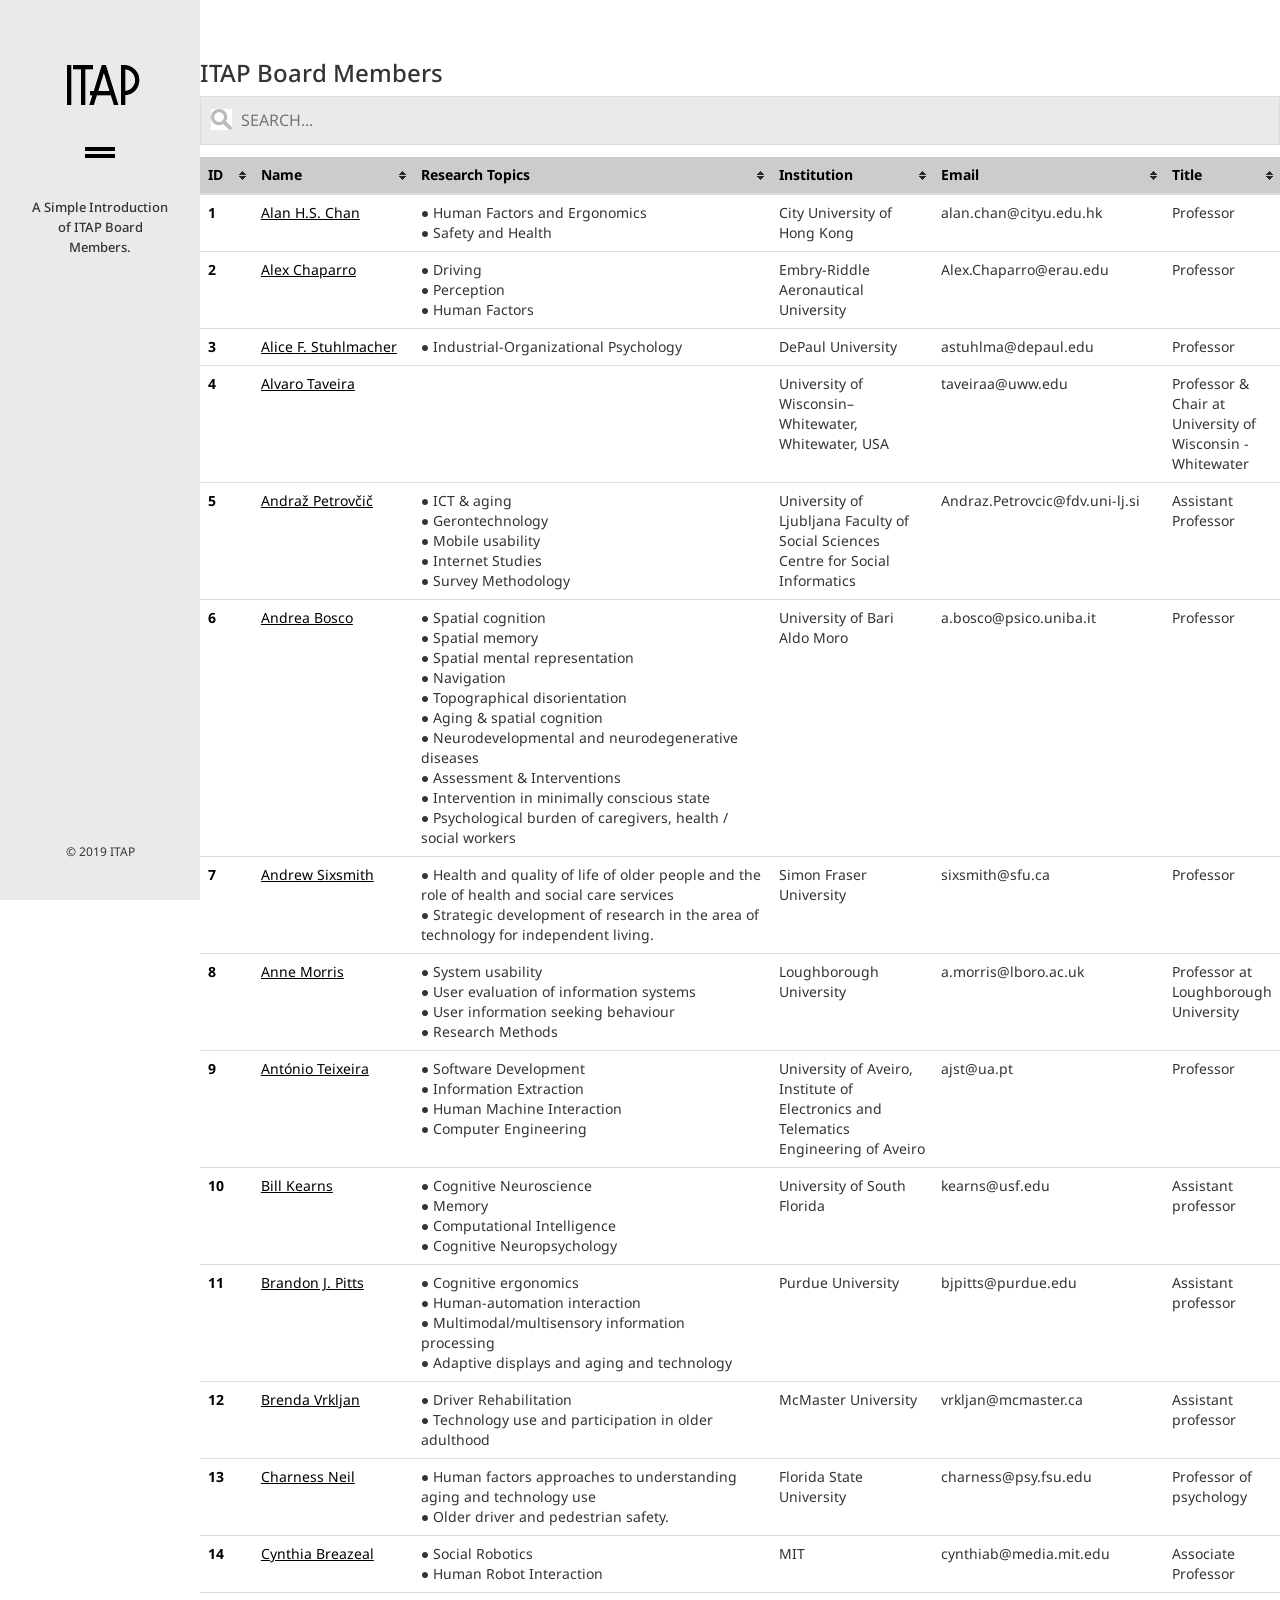
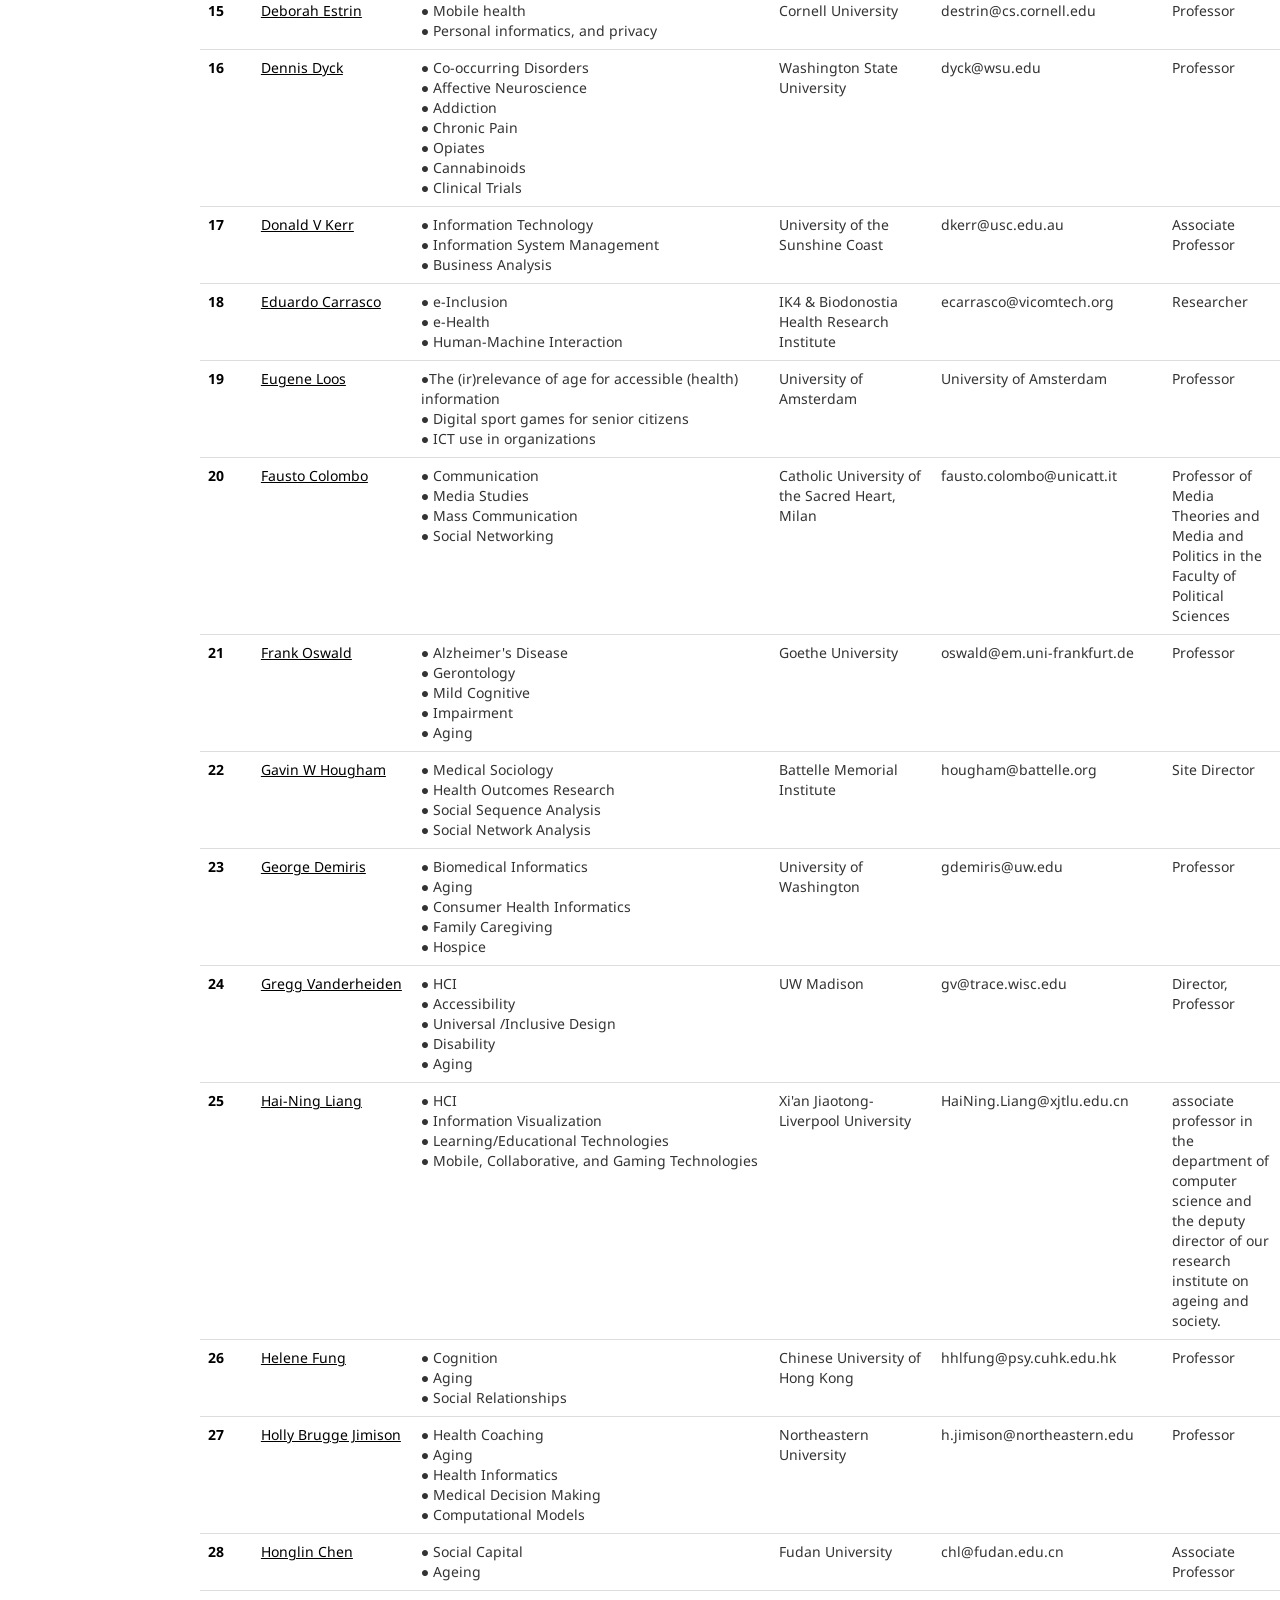
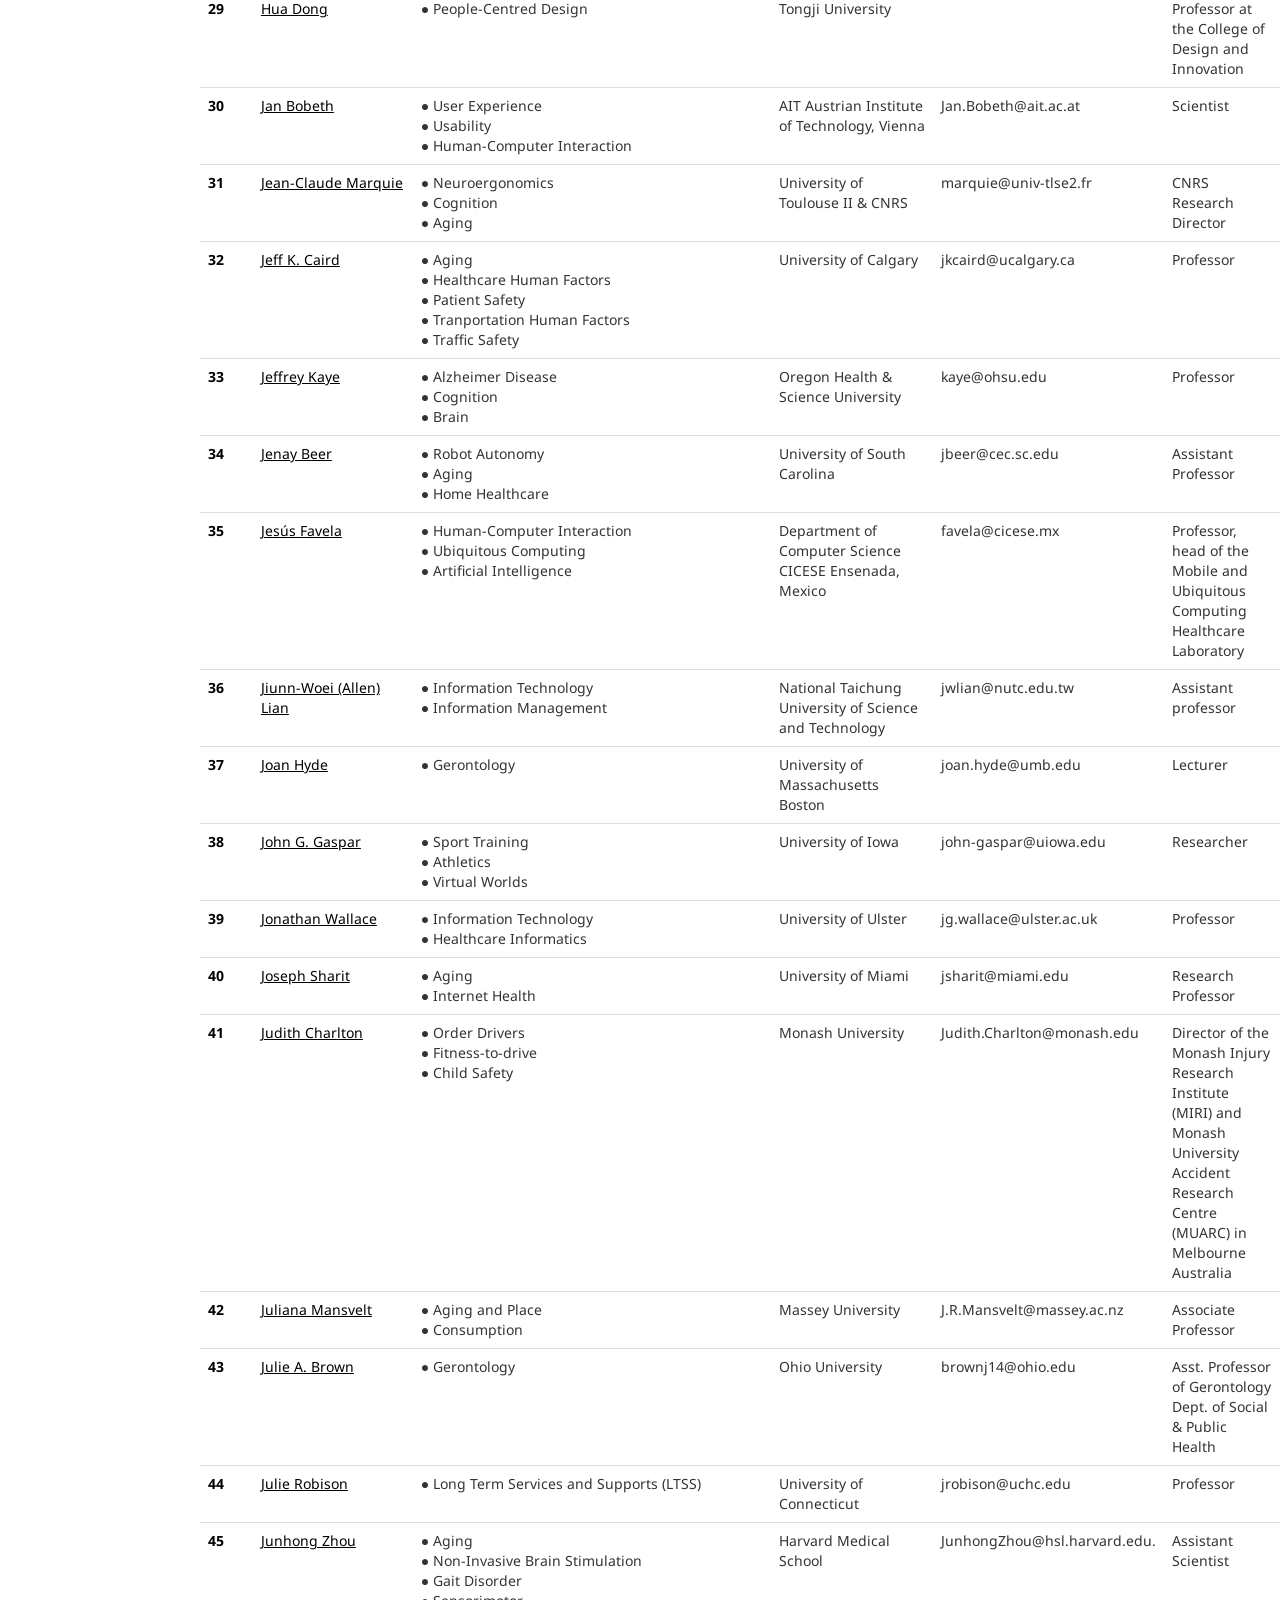
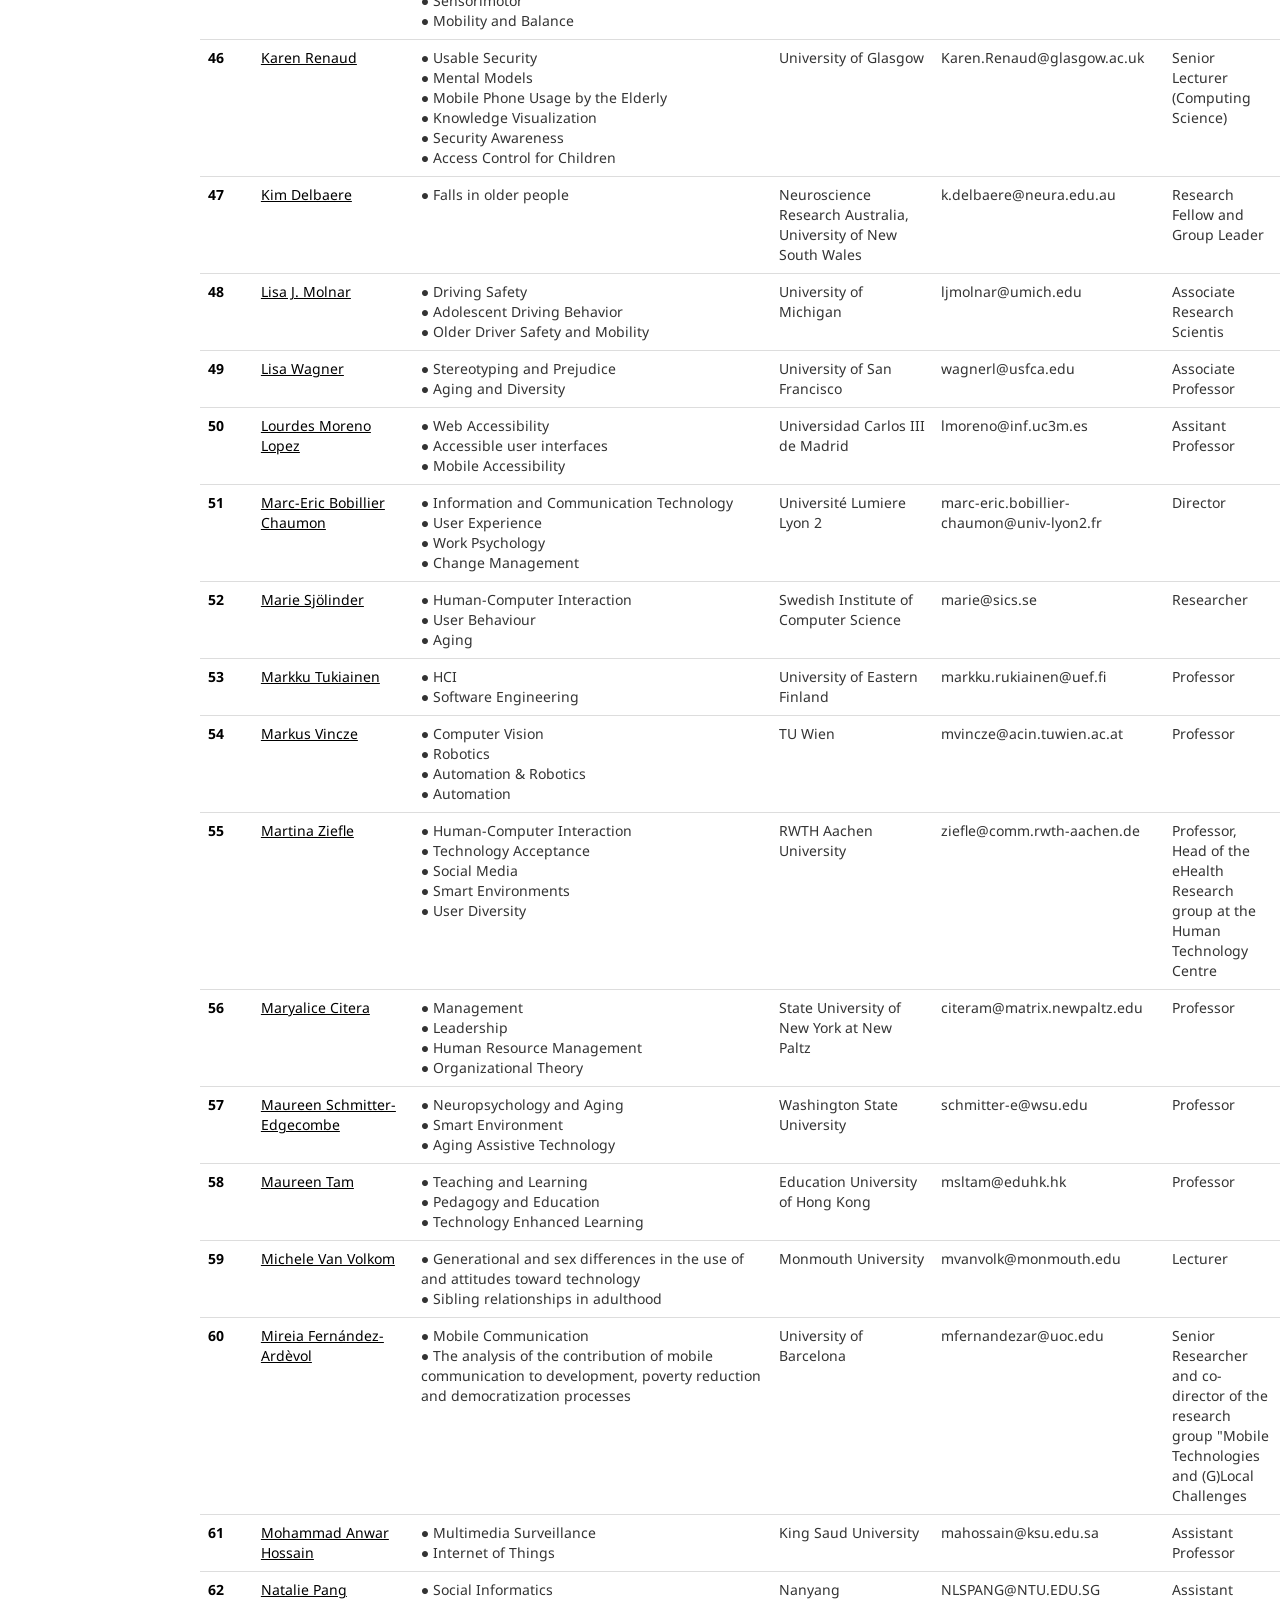
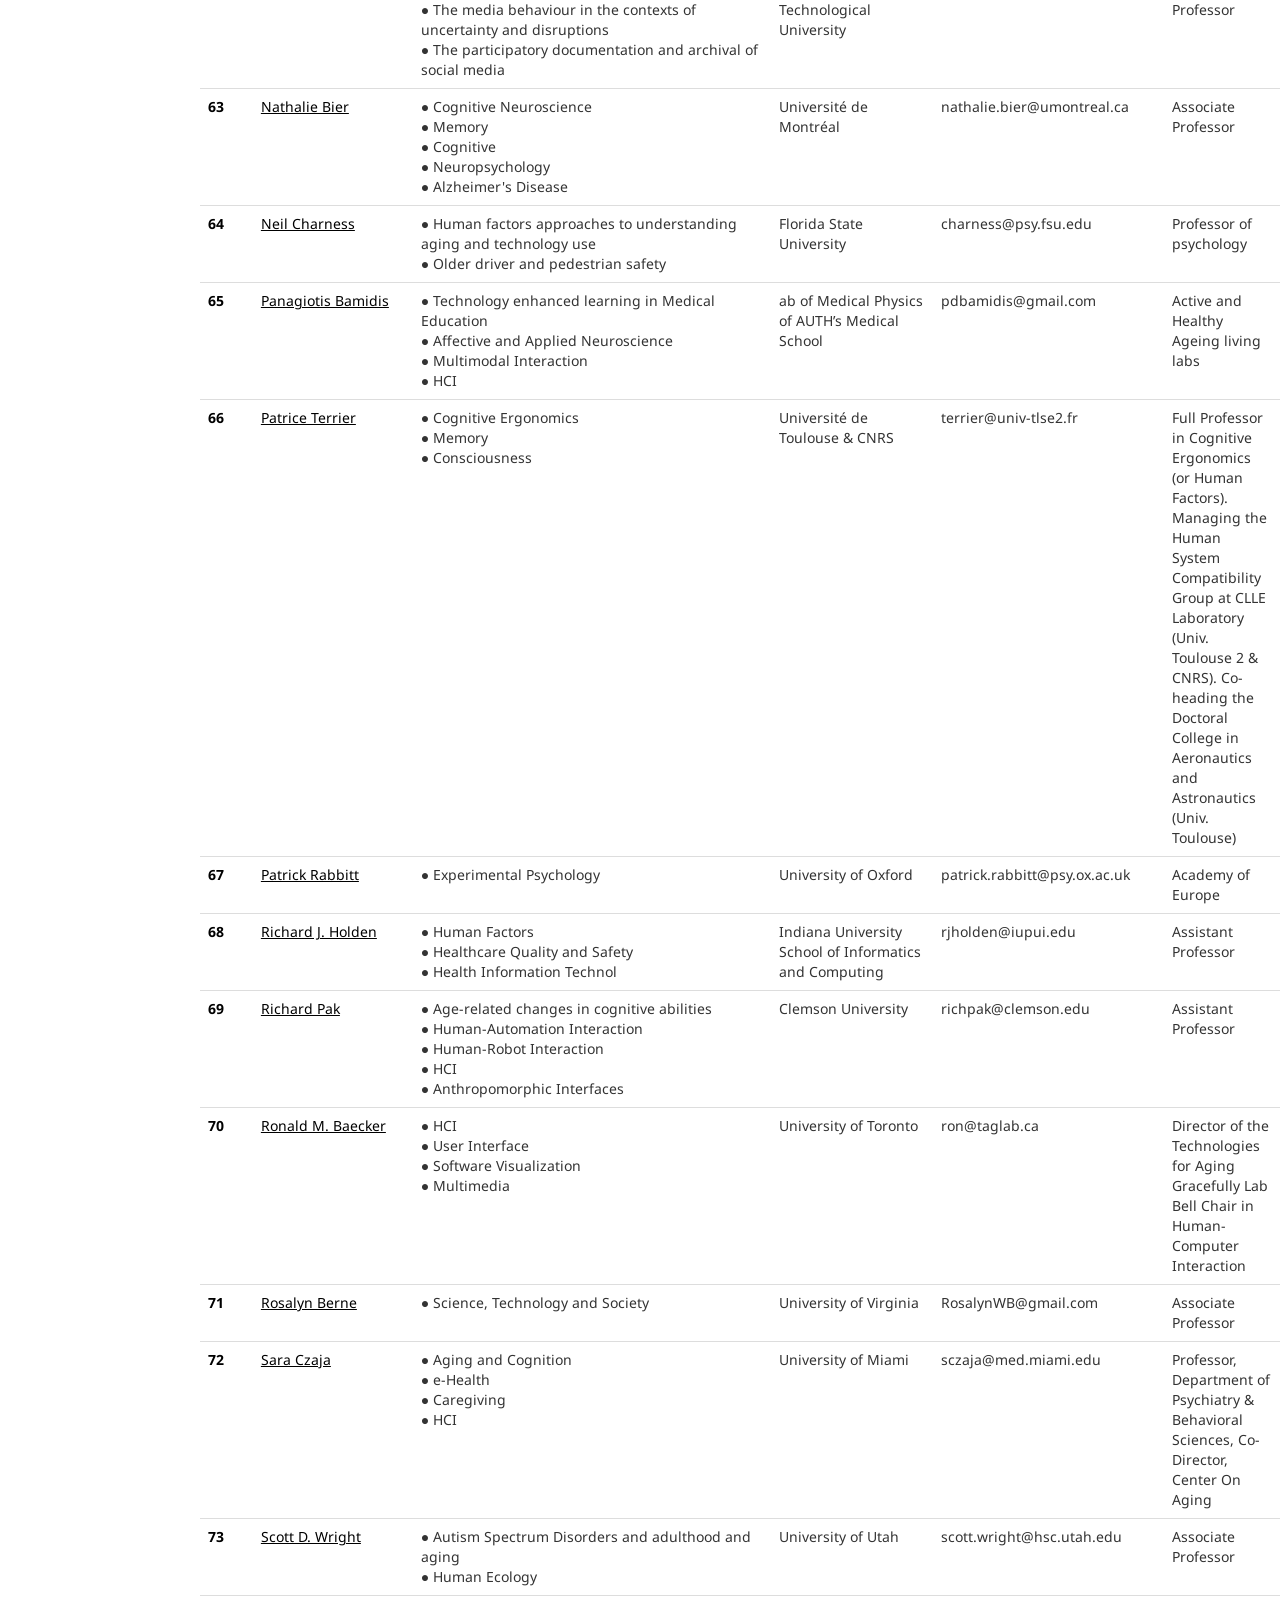
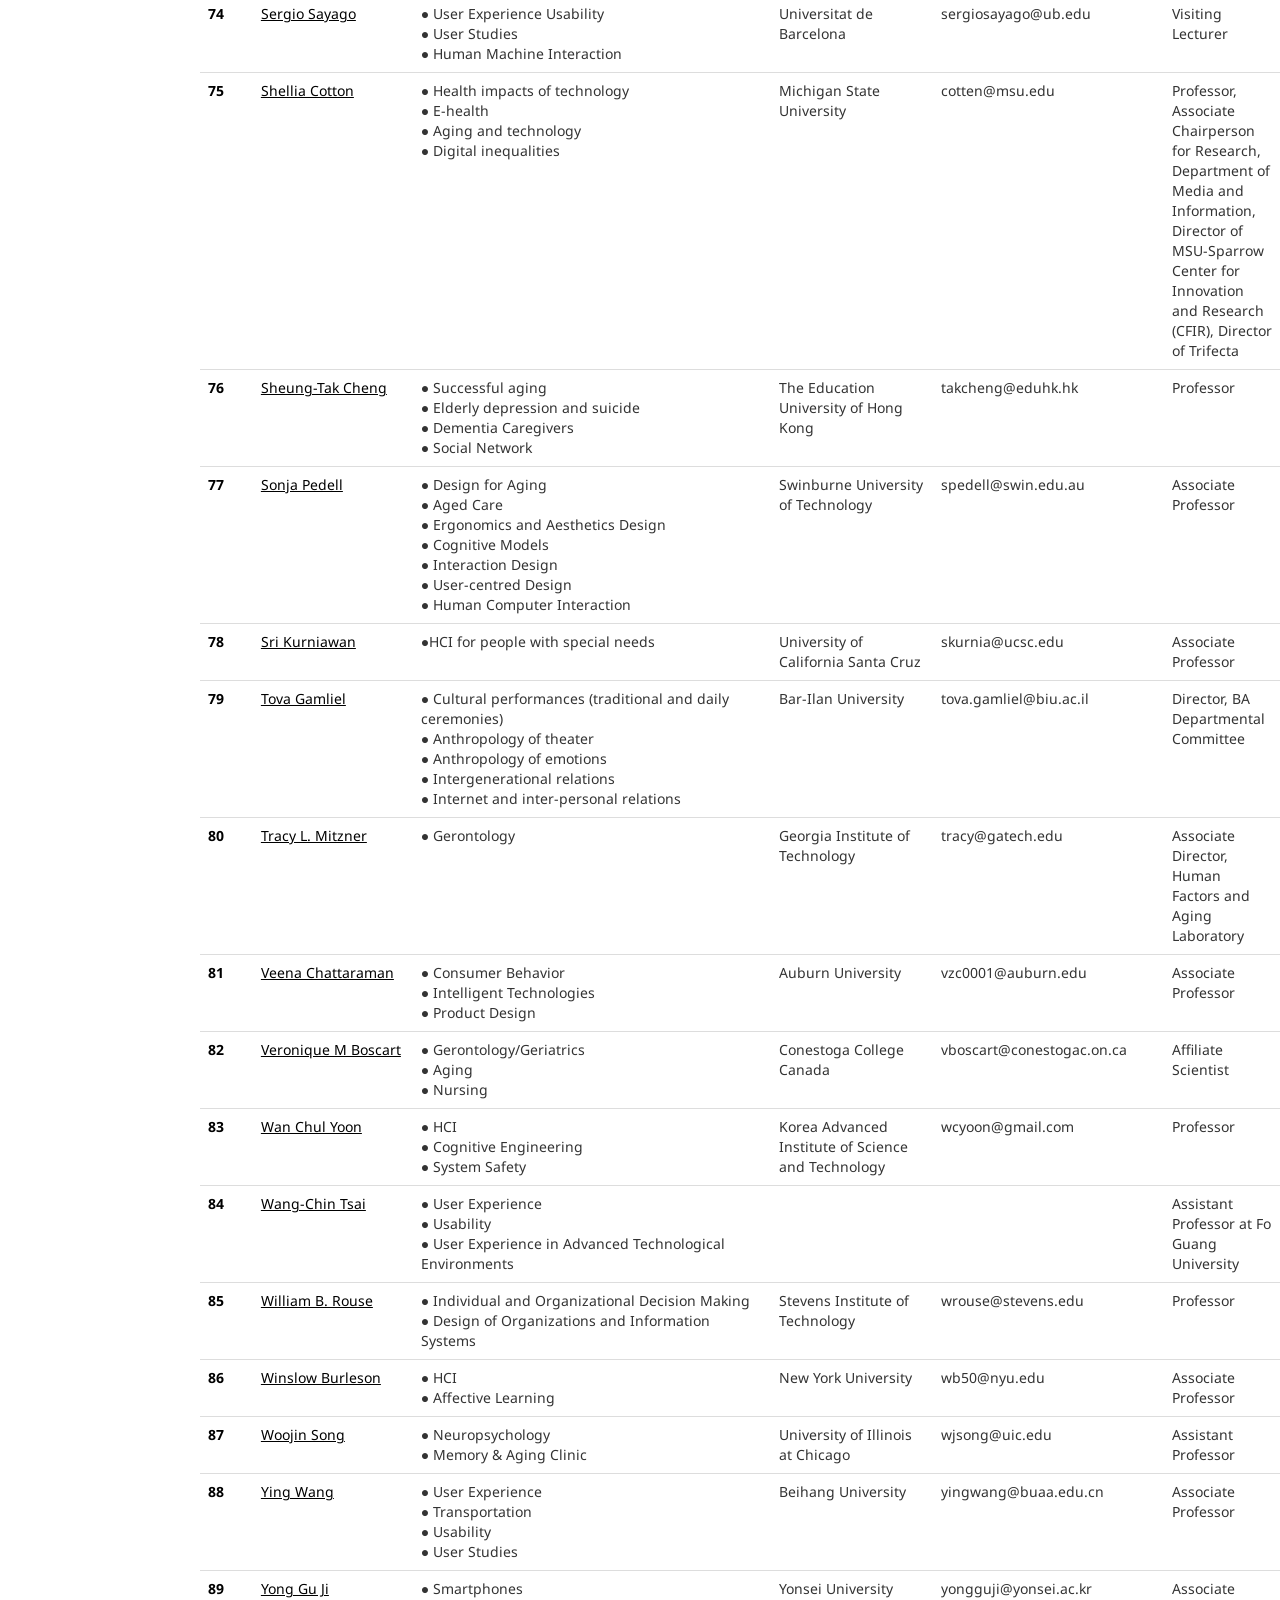
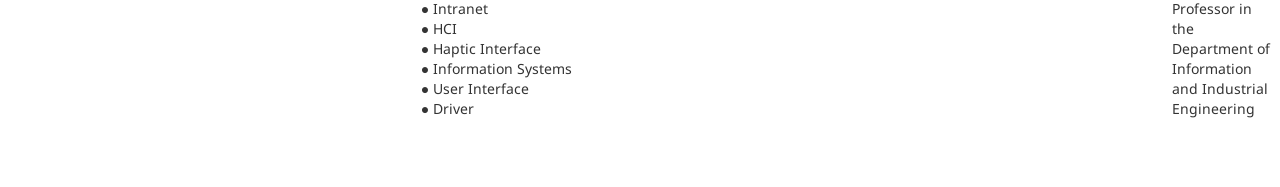
==== index.html @ 9137547d "Add files via upload" ====
﻿<!doctype html>



<head>

	  <title>ITAP Board Members</title>
	  <meta charset="utf-8">
    <meta http-equiv="X-UA-Compatible" content="IE=edge" />
	  <meta name="keywords" content="" />
	  <meta name="description" content="" />
    <link rel="shortcut icon" type="image/png" href="images/favicon.png"/>
    <!-- <script src="js/jQuery/jquery-2.0.2.min.js"></script> -->
    
    <!-- Favicon --> 
	  <!-- <link rel="shortcut icon" href="images/favicon.ico"> -->
    
    <!-- this styles only adds some repairs on idevices  -->
    <meta name="viewport" content="width=device-width, initial-scale=1.0">
    
    <!-- Latest compiled and minified CSS -->
    <link rel="stylesheet" href="style.css">  


    <style>
    /* 高亮搜索框 */
    td.alt { background-color: #eaeaea; background-color: rgba(234, 234, 234, 1);}
    th {
        color: rgba(0,0,0,1);
        cursor: pointer;
    }
    .arrow {
        display: inline-block;
        vertical-align: middle;
        width: 0;
        height: 0;
        margin-left: 4px;
        opacity: 1;
    }

    .arrow.asc {
        border-left: 4px solid transparent;
        border-right: 4px solid transparent;
        border-bottom: 4px solid #000;
    }

    .arrow.dsc {
        border-left: 4px solid transparent;
        border-right: 4px solid transparent;
        border-top: 4px solid #000;
    }
    </style>
</head>



<body class="all-members">


<!-- / Site Header -->
<div class="site-header">

	
    <!-- / Site Logo -->
	<div class="site-logo">
    	<img src="images/site-logo.png" />
    </div>
	<!-- \ Site Logo -->
    
	
    <!-- / Site Menu -->
    <div class="site-menu">
    	<div class="icon"></div>
        <div class="menu">
          <!--多页面对数据进行简单分类-->
            <ul>
                <li><a href="index.html">Members</a></li>
                <li><a href="additional23.html">Additional</a></li>
                <li><a href="candidate.html">Candidate</a></li>
                <li><a href="all.html">All</a></li>
            </ul>
        </div>
    </div>
	<!-- \ Site Menu -->
    
	
    <!-- / Site Description -->
    <h1>
    A Simple Introduction of ITAP Board Members.
    </h1>
	<!-- \ Site Description -->
    
    
    <!-- / Site Footer -->
    <div class="site-footer">

    
    	<p>© 2019 ITAP</p>
    </div>
    <!-- \ Site Footer -->
    
</div>
<!-- \ Site Header -->


<!-- \ Site Main -->
<div class="site-main">
	<div class="inner clearfix">
    
        
        <h3>ITAP Board Members</h3>

<input type="search" id="myInput" placeholder="SEARCH...">
            <!-- / Table -->
            <!--<h4>Table</h4> -->
            <table id="table" class="table tablesorter" width="1500px">
            <!--  <caption>Optional table caption goes here.</caption> -->
              <thead>
                <tr>
                    
                    <th class="header" style="width: 70px ">ID</th>
                    <th class="header" style="width: 200px">Name</th>
                    <th class="header" style="width: 500px">Research Topics</th>
                    <th class="header" style="width: 200px">Institution</th>
                    <th class="header" style="width: 220px">Email</th>
                    <th class="header">Title</th>
                </tr>
              </thead>
              <tr>
                <th scope="row">1</th>
                <td><a href="https://www.cityu.edu.hk/seem/meachan/" style="text-decoration:underline;color: #000" target="_blank">Alan H.S. Chan</a></td>
                <td>● Human Factors and Ergonomics<br/>● Safety and Health</td>
                <td>City University of Hong Kong</td>
                <td>alan.chan@cityu.edu.hk</td>
                <td>Professor</td>
              </tr>
              <tr>
                <th scope="row">2</th>
                <td><a href="https://faculty.erau.edu/Alex.Chaparro" style="text-decoration:underline;color: #000" target="_blank">Alex Chaparro</a></td>
                <td>● Driving<br/>● Perception<br/>● Human Factors</td>
                <td>Embry-Riddle Aeronautical University</td>
                <td>Alex.Chaparro@erau.edu</td>
                <td>Professor</td>
              </tr>
              <tr>
                <th scope="row">3</th>
                <td><a href="http://condor.depaul.edu/astuhlma/" style="text-decoration:underline;color: #000" target="_blank">Alice F. Stuhlmacher</a></td>
                <td>● Industrial-Organizational Psychology</td>
                <td>DePaul University</td>
                <td>astuhlma@depaul.edu</td>
                <td>Professor</td>
              </tr>
              <tr>
                <th scope="row">4</th>
                <td><a href="https://scholar.google.de/citations?user=v73Ej1QAAAAJ&hl=en" target="_blank" style="text-decoration:underline;color: #000" >Alvaro Taveira</a></td>
                <td></td>
                <td>University of Wisconsin–Whitewater, Whitewater, USA</td>
                <td>taveiraa@uww.edu</td>
                <td>Professor & Chair at University of Wisconsin - Whitewater</td>
              </tr>
              <tr>
                <th scope="row">5</th>
                <td><a href="https://www.fdv.uni-lj.si/en/news-and-information/contacts/teachers/info/andraz-petrovcic/" style="text-decoration:underline;color: #000" target="_blank">Andraž Petrovčič</a></td>
                <td>● ICT & aging<br/>● Gerontechnology<br/>● Mobile usability<br/>● Internet Studies<br/>● Survey Methodology</td>
                <td>University of Ljubljana Faculty of Social Sciences Centre for Social Informatics</td>
                <td>Andraz.Petrovcic@fdv.uni-lj.si</td>
                <td>Assistant Professor</td>
              </tr>
              <tr>
                <th scope="row">6</th>
                <td><a href="https://www.researchgate.net/profile/Andrea_Bosco" style="text-decoration:underline;color: #000" target="_blank">Andrea Bosco</a></td>
                <td>● Spatial cognition<br/>● Spatial memory<br/>● Spatial mental representation<br/>● Navigation<br/>● Topographical disorientation<br/>● Aging & spatial cognition<br/>● Neurodevelopmental and neurodegenerative diseases<br/>● Assessment & Interventions<br/>● Intervention in minimally conscious state<br/>● Psychological burden of caregivers, health / social workers</td>
                <td>University of Bari Aldo Moro</td>
                <td>a.bosco@psico.uniba.it</td>
                <td>Professor</td>
              </tr>
              <tr>
                <th scope="row">7</th>
                <td><a href="https://www.sfu.ca/gerontology/about/faculty-staff/andrew-sixsmith.html" style="text-decoration:underline;color: #000" target="_blank">Andrew Sixsmith</a></td>
                <td>● Health and quality of life of older people and the role of health and social care services<br/>● Strategic development of research in the area of technology for independent living.</td>
                <td>Simon Fraser University</td>
                <td>sixsmith@sfu.ca</td>
                <td>Professor</td>
              </tr>
              <tr>
                <th scope="row">8</th>
                <td><a href="https://www.lboro.ac.uk/departments/sbe/staff/emeritus/anne-morris/" style="text-decoration:underline;color: #000" target="_blank">Anne Morris</a></td>
                <td>● System usability<br/>● User evaluation of information systems<br/>● User information seeking behaviour<br/>● Research Methods</td>
                <td>Loughborough University</td>
                <td>a.morris@lboro.ac.uk</td>
                <td>Professor at Loughborough University</td>
              </tr>
              <tr>
                <th scope="row">9</th>
                <td><a href="https://www.researchgate.net/profile/Antonio_Teixeira4" style="text-decoration:underline;color: #000" target="_blank">António Teixeira</a></td>
                <td>● Software Development<br/>● Information Extraction<br/>● Human Machine Interaction<br/>● Computer Engineering</td>
                <td>University of Aveiro, Institute of Electronics and Telematics Engineering of Aveiro</td>
                <td>ajst@ua.pt</td>
                <td>Professor</td>
              </tr>
              <tr>
                <th scope="row">10</th>
                <td><a href="https://www.researchgate.net/profile/Bill_Kearns" style="text-decoration:underline;color: #000" target="_blank">Bill Kearns</a></td>
                <td>● Cognitive Neuroscience<br/>● Memory<br/>● Computational Intelligence<br/>● Cognitive Neuropsychology</td>
                <td>University of South Florida</td>
                <td>kearns@usf.edu</td>
                <td>Assistant professor</td>
              </tr>
              <tr>
                <th scope="row">11</th>
                <td><a href="https://engineering.purdue.edu/Engr/People/NewFaculty/New_Faculty_2017/pitts.html" style="text-decoration:underline;color: #000" target="_blank">Brandon J. Pitts</a></td>
                <td>● Cognitive ergonomics<br/>● Human-automation interaction<br/>● Multimodal/multisensory information processing<br/>● Adaptive displays and aging and technology</td>
                <td>Purdue University</td>
                <td>bjpitts@purdue.edu</td>
                <td>Assistant professor</td>
              </tr>
              <tr>
                <th scope="row">12</th>
                <td><a href="https://experts.mcmaster.ca/display/vrkljan" style="text-decoration:underline;color: #000" target="_blank">Brenda Vrkljan</a></td>
                <td>● Driver Rehabilitation<br/>● Technology use and participation in older adulthood</td>
                <td>McMaster University</td>
                <td>vrkljan@mcmaster.ca</td>
                <td>Assistant professor</td>
              </tr>
              <tr>
                <th scope="row">13</th>
                <td><a href="https://psy.fsu.edu/faculty/charnessn/charness.dp.php" style="text-decoration:underline;color: #000" target="_blank">Charness Neil </a></td>
                <td>● Human factors approaches to understanding aging and technology use<br/>● Older driver and pedestrian safety.</td>
                <td>Florida State University</td>
                <td>charness@psy.fsu.edu</td>
                <td>Professor of psychology</td>
              </tr>
              <tr>
                <th scope="row">14</th>
                <td><a href="https://cynthiabreazeal.media.mit.edu/" style="text-decoration:underline;color: #000" target="_blank">Cynthia Breazeal</a></td>
                <td>● Social Robotics<br/>● Human Robot Interaction</td>
                <td>MIT</td>
                <td>cynthiab@media.mit.edu </td>
                <td>Associate Professor</td>
              </tr>
              <tr>
                <th scope="row">15</th>
                <td><a href="http://destrin.smalldata.io/" style="text-decoration:underline;color: #000" target="_blank">Deborah Estrin</a></td>
                <td>● Mobile health<br/>● Personal informatics, and privacy</td>
                <td>Cornell University</td>
                <td>destrin@cs.cornell.edu</td>
                <td>Professor</td>
              </tr>
              <tr>
                <th scope="row">16</th>
                <td><a href="https://tarc.wsu.edu/corefaculty/dyck/" style="text-decoration:underline;color: #000" target="_blank">Dennis Dyck</a></td>
                <td>● Co-occurring Disorders<br/>● Affective Neuroscience<br/>● Addiction<br/>● Chronic Pain<br/>● Opiates<br/>● Cannabinoids<br/>● Clinical Trials</td>
                <td>Washington State University</td>
                <td>dyck@wsu.edu</td>
                <td>Professor</td>
              </tr>
              <tr>
                <th scope="row">17</th>
                <td><a href="https://aisnet.org/members/?id=15139563" style="text-decoration:underline;color: #000" target="_blank">Donald V Kerr</a></td>
                <td>● Information Technology<br/>● Information System Management<br/>● Business Analysis</td>
                <td>University of the Sunshine Coast</td>
                <td>dkerr@usc.edu.au</td>
                <td>Associate Professor</td>
              </tr>
              <tr>
                <th scope="row">18</th>
                <td><a href="https://scholar.google.es/citations?user=XTEUFX0AAAAJ&hl=zh-CN" style="text-decoration:underline;color: #000" target="_blank">Eduardo Carrasco</a></td>
                <td>● e-Inclusion <br/>● e-Health<br/>● Human-Machine Interaction</td>
                <td>IK4 & Biodonostia Health Research Institute</td>
                <td>ecarrasco@vicomtech.org</td>
                <td>Researcher</td>
              </tr>
              <tr>
                <th scope="row">19</th>
                <td><a href="https://www.uva.nl/en/profile/l/o/e.f.loos/e.f.loos.html" style="text-decoration:underline;color: #000" target="_blank">Eugene Loos</a></td>
                <td>●The (ir)relevance of age for accessible (health) information<br/>● Digital sport games for senior citizens<br/>● ICT use in organizations</td>
                <td>University of Amsterdam</td>
                <td>University of Amsterdam</td>
                <td>Professor</td>
              </tr>
              <tr>
                <th scope="row">20</th>
                <td><a href="http://unicatt.academia.edu/FaustoColombo/CurriculumVitae" style="text-decoration:underline;color: #000" target="_blank">Fausto Colombo</a></td>
                <td>● Communication<br/>● Media Studies<br/>● Mass Communication<br/>● Social Networking</td>
                <td>Catholic University of the Sacred Heart, Milan</td>
                <td> fausto.colombo@unicatt.it</td>
                <td>Professor of Media Theories and Media and Politics in the Faculty of Political Sciences</td>
              </tr>
              <tr>
                <th scope="row">21</th>
                <td><a href="https://www.uni-frankfurt.de/53895455/Oswald" style="text-decoration:underline;color: #000" target="_blank">Frank Oswald</a></td>
                <td>● Alzheimer's Disease<br/>● Gerontology<br/>● Mild Cognitive<br/>● Impairment<br/>● Aging</td>
                <td>Goethe University</td>
                <td>oswald@em.uni-frankfurt.de</td>
                <td>Professor</td>
              </tr>
              <tr>
                <th scope="row">22</th>
                <td><a href="https://scholar.google.com/citations?user=8GusQd0AAAAJ&hl=en" style="text-decoration:underline;color: #000" target="_blank">Gavin W Hougham</a></td>
                <td>● Medical Sociology<br/>● Health Outcomes Research<br/>● Social Sequence Analysis<br/>● Social Network Analysis</td>
                <td>Battelle Memorial Institute</td>
                <td>hougham@battelle.org</td>
                <td>Site Director</td>
              </tr>
              <tr>
                <th scope="row">23</th>
                <td><a href="http://faculty.washington.edu/gdemiris/" style="text-decoration:underline;color: #000" target="_blank">George Demiris</a></td>
                <td>● Biomedical Informatics<br/>● Aging<br/>● Consumer Health Informatics<br/>● Family Caregiving<br/>● Hospice</td>
                <td>University of Washington</td>
                <td>gdemiris@uw.edu</td>
                <td>Professor</td>
              </tr>
              <tr>
                <th scope="row">24</th>
                <td><a href="https://ischool.umd.edu/faculty-staff/gregg-vanderheiden" style="text-decoration:underline;color: #000" target="_blank">Gregg Vanderheiden</a></td>
                <td>● HCI<br/>● Accessibility<br/>● Universal /Inclusive Design<br/>● Disability<br/>● Aging</td>
                <td>UW Madison</td>
                <td>gv@trace.wisc.edu</td>
                <td>Director, Professor</td>
              </tr>
              <tr>
                <th scope="row">25</th>
                <td><a href="https://www.xjtlu.edu.cn/en/departments/academic-departments/computer-science-and-software-engineering/staff/hai-ning-liang" style="text-decoration:underline;color: #000" target="_blank">Hai-Ning Liang</a></td>
                <td>● HCI<br/>● Information Visualization<br/>● Learning/Educational Technologies<br/>● Mobile, Collaborative, and Gaming Technologies</td>
                <td>Xi'an Jiaotong-Liverpool University</td>
                <td>HaiNing.Liang@xjtlu.edu.cn</td>
                <td> associate professor in the department of computer science and the deputy director of our research institute on ageing and society.</td>
              </tr>
              <tr>
                <th scope="row">26</th>
                <td><a href="https://www.psy.cuhk.edu.hk/index.php/?option=com_sppagebuilder&view=page&id=103" style="text-decoration:underline;color: #000" target="_blank">Helene Fung</a></td>
                <td>● Cognition<br/>● Aging<br/>● Social Relationships</td>
                <td>Chinese University of Hong Kong</td>
                <td>hhlfung@psy.cuhk.edu.hk</td>
                <td>Professor</td>
              </tr>
              <tr>
                <th scope="row">27</th>
                <td><a href="https://bouve.northeastern.edu/bchs/directory/holly-jimison-2/" style="text-decoration:underline;color: #000" target="_blank">Holly Brugge Jimison</a></td>
                <td>● Health Coaching<br/>● Aging<br/>● Health Informatics<br/>● Medical Decision Making<br/>● Computational Models</td>
                <td>Northeastern University</td>
                <td>h.jimison@northeastern.edu</td>
                <td>Professor</td>
              </tr>
              <tr>
                <th scope="row">28</th>
                <td><a href="http://ice.ssdpp.fudan.edu.cn/%E9%99%88%E8%99%B9%E9%9C%96/" style="text-decoration:underline;color: #000" target="_blank">Honglin Chen</a></td>
                <td>● Social Capital<br/>● Ageing</td>
                <td>Fudan University</td>
                <td>chl@fudan.edu.cn</td>
                <td>Associate Professor</td>
              </tr>
              <tr>
                <th scope="row">29</th>
                <td><a href="http://tjdi.tongji.edu.cn/TeacherDetail.do?id=3840&lang=_en" style="text-decoration:underline;color: #000" target="_blank">Hua Dong</a></td>
                <td>● People-Centred Design</td>
                <td>Tongji University</td>
                <td> </td>
                <td>Professor at the College of Design and Innovation</td>
              </tr>
              <tr>
                <th scope="row">30</th>
                <td><a href="https://www.researchgate.net/profile/Jan_Bobeth" style="text-decoration:underline;color: #000" target="_blank">Jan Bobeth</a></td>
                <td>● User Experience<br/>● Usability<br/>● Human-Computer Interaction</td>
                <td>AIT Austrian Institute of Technology, Vienna</td>
                <td>Jan.Bobeth@ait.ac.at</td>
                <td>Scientist</td>
              </tr>
              <tr>
                <th scope="row">31</th>
                <td><a href="https://www.univ-tlse2.fr/jean-claude-marquie-69167.kjsp" style="text-decoration:underline;color: #000" target="_blank">Jean-Claude Marquie</a></td>
                <td>● Neuroergonomics<br/>● Cognition<br/>● Aging</td>
                <td>University of Toulouse II & CNRS</td>
                <td>marquie@univ-tlse2.fr</td>
                <td>CNRS Research Director</td>
              </tr>
              <tr>
                <th scope="row">32</th>
                <td><a href="https://psyc.ucalgary.ca/profiles/jeff-k-caird" style="text-decoration:underline;color: #000" target="_blank">Jeff K. Caird</a></td>
                <td>● Aging<br/>● Healthcare Human Factors<br/>● Patient Safety<br/>● Tranportation Human Factors<br/>● Traffic Safety</td>
                <td>University of Calgary</td>
                <td>jkcaird@ucalgary.ca</td>
                <td>Professor</td>
              </tr>
              <tr>
                <th scope="row">33</th>
                <td><a href="https://www.ohsu.edu/people/jeffrey-kaye/30278BDAE91047AC964245DF14AA6D30" style="text-decoration:underline;color: #000" target="_blank">Jeffrey Kaye</a></td>
                <td>● Alzheimer Disease<br/>● Cognition<br/>● Brain</td>
                <td>Oregon Health & Science University</td>
                <td>kaye@ohsu.edu</td>
                <td>Professor</td>
              </tr>
              <tr>
                <th scope="row">34</th>
                <td><a href="https://sc.edu/study/colleges_schools/engineering_and_computing/faculty-staff/jenaybeer.php" style="text-decoration:underline;color: #000" target="_blank">Jenay Beer</a></td>
                <td>● Robot Autonomy<br/>● Aging<br/>● Home Healthcare</td>
                <td>University of South Carolina</td>
                <td>jbeer@cec.sc.edu</td>
                <td>Assistant Professor</td>
              </tr>
              <tr>
                <th scope="row">35</th>
                <td><a href="https://scholar.google.com/citations?user=8QP8RgsAAAAJ&hl=en" style="text-decoration:underline;color: #000" target="_blank">Jesús Favela</a></td>
                <td>● Human-Computer Interaction<br/>● Ubiquitous Computing<br/>● Artificial Intelligence</td>
                <td>Department of Computer Science CICESE Ensenada, Mexico</td>
                <td>favela@cicese.mx</td>
                <td>Professor, head of the Mobile and Ubiquitous Computing Healthcare Laboratory</td>
              </tr>
              <tr>
                <th scope="row">36</th>
                <td><a href="https://www.researchgate.net/profile/Jiunn_Woei_allen_Lian" style="text-decoration:underline;color: #000" target="_blank">Jiunn-Woei (Allen) Lian</a></td>
                <td>● Information Technology<br/>● Information Management</td>
                <td>National Taichung University of Science and Technology</td>
                <td>jwlian@nutc.edu.tw</td>
                <td>Assistant professor</td>
              </tr>
              <tr>
                <th scope="row">37</th>
                <td><a href="https://www.researchgate.net/profile/Joan_Hyde" style="text-decoration:underline;color: #000" target="_blank">Joan Hyde</a></td>
                <td>● Gerontology</td>
                <td>University of Massachusetts Boston</td>
                <td>joan.hyde@umb.edu</td>
                <td>Lecturer</td>
              </tr>
              <tr>
                <th scope="row">38</th>
                <td><a href="https://www.researchgate.net/profile/John_Gaspar" style="text-decoration:underline;color: #000" target="_blank">John G. Gaspar</a></td>
                <td>● Sport Training<br/>● Athletics<br/>● Virtual Worlds</td>
                <td>University of Iowa</td>
                <td>john-gaspar@uiowa.edu</td>
                <td>Researcher</td>
              </tr>
              <tr>
                <th scope="row">39</th>
                <td><a href="https://pure.ulster.ac.uk/en/persons/jonathan-wallace" style="text-decoration:underline;color: #000" target="_blank">Jonathan Wallace</a></td>
                <td>● Information Technology<br/>● Healthcare Informatics</td>
                <td>University of Ulster</td>
                <td>jg.wallace@ulster.ac.uk</td>
                <td>Professor</td>
              </tr>
              <tr>
                <th scope="row">40</th>
                <td><a href="https://miami.pure.elsevier.com/en/persons/joseph-sharit" style="text-decoration:underline;color: #000" target="_blank">Joseph Sharit</a></td>
                <td>● Aging<br/>● Internet Health</td>
                <td>University of Miami</td>
                <td>jsharit@miami.edu</td>
                <td>Research Professor</td>
              </tr>
              <tr>
                <th scope="row">41</th>
                <td><a href="https://research.monash.edu/en/persons/judith-charlton" style="text-decoration:underline;color: #000" target="_blank">Judith Charlton</a></td>
                <td>● Order Drivers<br/>● Fitness-to-drive<br/>● Child Safety</td>
                <td>Monash University</td>
                <td>Judith.Charlton@monash.edu</td>
                <td> Director of the Monash Injury Research Institute (MIRI) and Monash University Accident Research Centre (MUARC) in Melbourne Australia</td>
              </tr>
              <tr>
                <th scope="row">42</th>
                <td><a href="http://www.massey.ac.nz/massey/expertise/profile.cfm?stref=076230" style="text-decoration:underline;color: #000" target="_blank">Juliana Mansvelt</a></td>
                <td>● Aging and Place<br/>● Consumption</td>
                <td>Massey University</td>
                <td>J.R.Mansvelt@massey.ac.nz</td>
                <td>Associate Professor</td>
              </tr>
              <tr>
                <th scope="row">43</th>
                <td><a href="https://www.ohio.edu/chsp/brownj14" style="text-decoration:underline;color: #000" target="_blank">Julie A. Brown</a></td>
                <td>● Gerontology</td>
                <td>Ohio University</td>
                <td>brownj14@ohio.edu</td>
                <td>Asst. Professor of Gerontology Dept. of Social & Public Health</td>
              </tr>
              <tr>
                <th scope="row">44</th>
                <td><a href="https://chip.uconn.edu/person/julie-robison-phd/#" style="text-decoration:underline;color: #000" target="_blank">Julie Robison</a></td>
                <td>● Long Term Services and Supports (LTSS)</td>
                <td>University of Connecticut</td>
                <td>jrobison@uchc.edu</td>
                <td>Professor</td>
              </tr>
              <tr>
                <th scope="row">45</th>
                <td><a href="https://connects.catalyst.harvard.edu/Profiles/display/Person/133298" style="text-decoration:underline;color: #000" target="_blank">Junhong Zhou</a></td>
                <td>● Aging<br/>● Non-Invasive Brain Stimulation<br/>● Gait Disorder<br/>● Sensorimotor<br/>● Mobility and Balance</td>
                <td>Harvard Medical School</td>
                <td>JunhongZhou@hsl.harvard.edu.</td>
                <td>Assistant Scientist</td>
              </tr>
              <tr>
                <th scope="row">46</th>
                <td><a href="http://www.karenrenaud.com/" style="text-decoration:underline;color: #000" target="_blank">Karen Renaud</a></td>
                <td>● Usable Security<br/>● Mental Models<br/>● Mobile Phone Usage by the Elderly<br/>● Knowledge Visualization<br/>● Security Awareness<br/>● Access Control for Children</td>
                <td>University of Glasgow</td>
                <td>Karen.Renaud@glasgow.ac.uk</td>
                <td>Senior Lecturer (Computing Science)</td>
              </tr>
              <tr>
                <th scope="row">47</th>
                <td><a href="https://www.neura.edu.au/staff/dr-kim-delbaere/" style="text-decoration:underline;color: #000" target="_blank">Kim Delbaere</a></td>
                <td>● Falls in older people</td>
                <td>Neuroscience Research Australia, University of New South Wales</td>
                <td>k.delbaere@neura.edu.au</td>
                <td>Research Fellow and Group Leader</td>
              </tr>
              <tr>
                <th scope="row">48</th>
                <td><a href="https://sites.google.com/umich.edu/lisa-j-molnar/home" style="text-decoration:underline;color: #000" target="_blank">Lisa J. Molnar</a></td>
                <td>● Driving Safety<br/>● Adolescent Driving Behavior<br/>● Older Driver Safety and Mobility</td>
                <td>University of Michigan</td>
                <td>ljmolnar@umich.edu</td>
                <td>Associate Research Scientis</td>
              </tr>
              <tr>
                <th scope="row">49</th>
                <td><a href="https://www.usfca.edu/faculty/lisa-wagner" style="text-decoration:underline;color: #000" target="_blank">Lisa Wagner</a></td>
                <td>● Stereotyping and Prejudice<br/>● Aging and Diversity</td>
                <td>University of San Francisco</td>
                <td>wagnerl@usfca.edu</td>
                <td>Associate Professor</td>
              </tr>
              <tr>
                <th scope="row">50</th>
                <td><a href="http://hulat.inf.uc3m.es/nosotros/miembros/lmoreno" style="text-decoration:underline;color: #000" target="_blank">Lourdes Moreno Lopez</a></td>
                <td>● Web Accessibility<br/>● Accessible user interfaces<br/>● Mobile Accessibility</td>
                <td>Universidad Carlos III de Madrid</td>
                <td>lmoreno@inf.uc3m.es</td>
                <td>Assitant Professor</td>
              </tr>
              <tr>
                <th scope="row">51</th>
                <td><a href="https://www.researchgate.net/profile/Marc-Eric_Bobillier_Chaumon" style="text-decoration:underline;color: #000" target="_blank">Marc-Eric Bobillier Chaumon</a></td>
                <td>● Information and Communication Technology<br/>● User Experience<br/>● Work Psychology<br/>● Change Management</td>
                <td>Université Lumiere Lyon 2</td>
                <td>marc-eric.bobillier-chaumon@univ-lyon2.fr</td>
                <td>Director</td>
              </tr>
              <tr>
                <th scope="row">52</th>
                <td><a href="https://www.sics.se/people/marie-sjolinder" style="text-decoration:underline;color: #000" target="_blank">Marie Sjölinder</a></td>
                <td>● Human-Computer Interaction<br/>● User Behaviour<br/>● Aging</td>
                <td>Swedish Institute of Computer Science</td>
                <td>marie@sics.se</td>
                <td>Researcher</td>
              </tr>
              <tr>
                <th scope="row">53</th>
                <td><a href="https://scholar.google.fi/citations?user=U1qDp1IAAAAJ&hl=fi" style="text-decoration:underline;color: #000" target="_blank">Markku Tukiainen</a></td>
                <td>● HCI<br/>● Software Engineering</td>
                <td>University of Eastern Finland</td>
                <td>markku.rukiainen@uef.fi</td>
                <td>Professor</td>
              </tr>
              <tr>
                <th scope="row">54</th>
                <td><a href="https://www.researchgate.net/profile/Markus_Vincze" style="text-decoration:underline;color: #000" target="_blank">Markus Vincze</a></td>
                <td>● Computer Vision<br/>● Robotics<br/>● Automation & Robotics<br/>● Automation</td>
                <td>TU Wien</td>
                <td>mvincze@acin.tuwien.ac.at</td>
                <td>Professor</td>
              </tr>
              <tr>
                <th scope="row">55</th>
                <td><a href="http://www.isk.rwth-aachen.de/Ziefle" style="text-decoration:underline;color: #000" target="_blank">Martina Ziefle</a></td>
                <td>● Human-Computer Interaction<br/>● Technology Acceptance<br/>● Social Media<br/>● Smart Environments<br/>● User Diversity</td>
                <td>RWTH Aachen University</td>
                <td>ziefle@comm.rwth-aachen.de</td>
                <td>Professor,  Head of the eHealth Research group at the Human Technology Centre</td>
              </tr>
              <tr>
                <th scope="row">56</th>
                <td><a href="https://www.researchgate.net/profile/Maryalice_Citera" style="text-decoration:underline;color: #000" target="_blank">Maryalice Citera</a></td>
                <td>● Management<br/>● Leadership<br/>● Human Resource Management<br/>● Organizational Theory</td>
                <td>State University of New York at New Paltz</td>
                <td>citeram@matrix.newpaltz.edu</td>
                <td>Professor</td>
              </tr>
              <tr>
                <th scope="row">57</th>
                <td><a href="https://psychology.wsu.edu/people/faculty/maureen-schmitter-edgecombe/" style="text-decoration:underline;color: #000" target="_blank">Maureen Schmitter-Edgecombe</a></td>
                <td>● Neuropsychology and Aging<br/>● Smart Environment<br/>● Aging Assistive Technology</td>
                <td>Washington State University</td>
                <td>schmitter-e@wsu.edu</td>
                <td>Professor</td>
              </tr>
              <tr>
                <th scope="row">58</th>
                <td><a href="https://oraas0.ied.edu.hk/rich/web/people_details.jsp?pid=107283" style="text-decoration:underline;color: #000" target="_blank">Maureen Tam</a></td>
                <td>● Teaching and Learning<br/>● Pedagogy and Education<br/>● Technology Enhanced Learning</td>
                <td>Education University of Hong Kong</td>
                <td>msltam@eduhk.hk</td>
                <td>Professor</td>
              </tr>
              <tr>
                <th scope="row">59</th>
                <td><a href="https://www.monmouth.edu/directory/profiles/michele-van-volkom/" style="text-decoration:underline;color: #000" target="_blank">Michele Van Volkom</a></td>
                <td>● Generational and sex differences in the use of and attitudes toward technology<br/>● Sibling relationships in adulthood</td>
                <td>Monmouth University</td>
                <td>mvanvolk@monmouth.edu</td>
                <td>Lecturer</td>
              </tr>
              <tr>
                <th scope="row">60</th>
                <td><a href="http://www.communicationchange.net/en/mireia-fernandez-ardevol/" style="text-decoration:underline;color: #000" target="_blank">Mireia Fernández-Ardèvol</a></td>
                <td>● Mobile Communication<br/>● The analysis of the contribution of mobile communication to development, poverty reduction and democratization processes</td>
                <td>University of Barcelona</td>
                <td>mfernandezar@uoc.edu</td>
                <td>Senior Researcher and co-director of the research group "Mobile Technologies and (G)Local Challenges</td>
              </tr>
              <tr>
                <th scope="row">61</th>
                <td><a href="https://faculty.ksu.edu.sa/mahossain/home" style="text-decoration:underline;color: #000" target="_blank">Mohammad Anwar Hossain</a></td>
                <td>● Multimedia Surveillance<br/>● Internet of Things</td>
                <td>King Saud University</td>
                <td>mahossain@ksu.edu.sa</td>
                <td>Assistant Professor</td>
              </tr>
              <tr>
                <th scope="row">62</th>
                <td><a href="http://www.wkwsci.ntu.edu.sg/Pages/Assistant-Professor-Natalie-PANG-Lee-San.aspx" style="text-decoration:underline;color: #000" target="_blank">Natalie Pang</a></td>
                <td>● Social Informatics<br/>● The media behaviour in the contexts of uncertainty and disruptions<br/>● The participatory documentation and archival of social media</td>
                <td>Nanyang Technological University</td>
                <td>NLSPANG@NTU.EDU.SG</td>
                <td>Assistant Professor</td>
              </tr>
              <tr>
                <th scope="row">63</th>
                <td><a href="https://www.researchgate.net/profile/Nathalie_Bier" style="text-decoration:underline;color: #000" target="_blank">Nathalie Bier</a></td>
                <td>● Cognitive Neuroscience<br/>● Memory<br/>● Cognitive<br/>● Neuropsychology<br/>● Alzheimer's Disease</td>
                <td>Université de Montréal</td>
                <td>nathalie.bier@umontreal.ca</td>
                <td>Associate Professor</td>
              </tr>
              <tr>
                <th scope="row">64</th>
                <td><a href="https://psy.fsu.edu/faculty/charnessn/charness.dp.php" style="text-decoration:underline;color: #000" target="_blank">Neil Charness</a></td>
                <td>● Human factors approaches to understanding aging and technology use<br/>● Older driver and pedestrian safety</td>
                <td>Florida State University</td>
                <td>charness@psy.fsu.edu</td>
                <td>Professor of psychology</td>
              </tr>
              <tr>
                <th scope="row">65</th>
                <td><a href="http://medphys.med.auth.gr/user/panagiotis-bamidis" style="text-decoration:underline;color: #000" target="_blank">Panagiotis Bamidis</a></td>
                <td>● Technology enhanced learning in Medical Education<br/>● Affective and Applied Neuroscience<br/>● Multimodal Interaction<br/>● HCI</td>
                <td>ab of Medical Physics of AUTH’s Medical School</td>
                <td>pdbamidis@gmail.com</td>
                <td>Active and Healthy Ageing living labs</td>
              </tr>
              <tr>
                <th scope="row">66</th>
                <td><a href="https://scholar.google.com/citations?user=cqa63CwAAAAJ&hl=en" style="text-decoration:underline;color: #000" target="_blank">Patrice Terrier</a></td>
                <td>● Cognitive Ergonomics<br/>● Memory<br/>● Consciousness</td>
                <td>Université de Toulouse & CNRS</td>
                <td>terrier@univ-tlse2.fr</td>
                <td>Full Professor in Cognitive Ergonomics (or Human Factors). Managing the Human System Compatibility Group at CLLE Laboratory (Univ. Toulouse 2 & CNRS). Co-heading the Doctoral College in Aeronautics and Astronautics (Univ. Toulouse)</td>
              </tr>
              <tr>
                <th scope="row">67</th>
                <td><a href="http://oxford.academia.edu/PatrickRabbitt" style="text-decoration:underline;color: #000" target="_blank">Patrick Rabbitt</a></td>
                <td>● Experimental Psychology</td>
                <td>University of Oxford</td>
                <td>patrick.rabbitt@psy.ox.ac.uk</td>
                <td>Academy of Europe</td>
              </tr>
              <tr>
                <th scope="row">68</th>
                <td><a href="https://scholar.google.com/citations?user=WH6emMQAAAAJ&hl=en" style="text-decoration:underline;color: #000" target="_blank">Richard J. Holden</a></td>
                <td>● Human Factors<br/>● Healthcare Quality and Safety<br/>● Health Information Technol</td>
                <td>Indiana University School of Informatics and Computing</td>
                <td>rjholden@iupui.edu</td>
                <td>Assistant Professor</td>
              </tr>
              <tr>
                <th scope="row">69</th>
                <td><a href="https://blogs.clemson.edu/catlab/people/richard-pak/" style="text-decoration:underline;color: #000" target="_blank">Richard Pak</a></td>
                <td>● Age-related changes in cognitive abilities<br/>● Human-Automation Interaction<br/>● Human-Robot Interaction<br/>● HCI<br/>● Anthropomorphic Interfaces</td>
                <td>Clemson University</td>
                <td>richpak@clemson.edu</td>
                <td>Assistant Professor</td>
              </tr>
              <tr>
                <th scope="row">70</th>
                <td><a href="http://ron.taglab.ca/" style="text-decoration:underline;color: #000" target="_blank">Ronald M. Baecker</a></td>
                <td>● HCI<br/>● User Interface<br/>● Software Visualization<br/>● Multimedia</td>
                <td>University of Toronto</td>
                <td>ron@taglab.ca</td>
                <td>Director of the Technologies for Aging Gracefully Lab Bell Chair in Human-Computer Interaction</td>
              </tr>
              <tr>
                <th scope="row">71</th>
                <td><a href="https://engineering.virginia.edu/faculty/rosalyn-w-berne" style="text-decoration:underline;color: #000" target="_blank">Rosalyn Berne</a></td>
                <td>● Science, Technology and Society</td>
                <td>University of Virginia</td>
                <td>RosalynWB@gmail.com</td>
                <td>Associate Professor</td>
              </tr>
              <tr>
                <th scope="row">72</th>
                <td><a href="https://ccs.miami.edu/sara-czaja-phd/" style="text-decoration:underline;color: #000" target="_blank">Sara Czaja</a></td>
                <td>● Aging and Cognition<br/>● e-Health<br/>● Caregiving<br/>● HCI</td>
                <td>University of Miami</td>
                <td>sczaja@med.miami.edu</td>
                <td>Professor, Department of Psychiatry & Behavioral Sciences, Co-Director, Center On Aging</td>
              </tr>
              <tr>
                <th scope="row">73</th>
                <td><a href="https://faculty.utah.edu/u0030087-Scott_Wright_PhD/research/index.hml" style="text-decoration:underline;color: #000" target="_blank">Scott D. Wright</a></td>
                <td>● Autism Spectrum Disorders and adulthood and aging<br/>● Human Ecology</td>
                <td>University of Utah</td>
                <td>scott.wright@hsc.utah.edu</td>
                <td>Associate Professor</td>
              </tr>
              <tr>
                <th scope="row">74</th>
                <td><a href="https://www.researchgate.net/profile/Sergio_Sayago2" style="text-decoration:underline;color: #000" target="_blank">Sergio Sayago</a></td>
                <td>● User Experience Usability<br/>● User Studies<br/>● Human Machine Interaction</td>
                <td>Universitat de Barcelona</td>
                <td>sergiosayago@ub.edu</td>
                <td>Visiting Lecturer</td>
              </tr>
              <tr>
                <th scope="row">75</th>
                <td><a href="https://comartsci.msu.edu/our-people/shelia-r-cotten" style="text-decoration:underline;color: #000" target="_blank">Shellia Cotton</a></td>
                <td>● Health impacts of technology<br/>● E-health<br/>● Aging and technology<br/>● Digital inequalities</td>
                <td>Michigan State University</td>
                <td>cotten@msu.edu</td>
                <td>Professor, Associate Chairperson for Research, Department of Media and Information, Director of MSU-Sparrow Center for Innovation and Research (CFIR), Director of Trifecta</td>
              </tr>
              <tr>
                <th scope="row">76</th>
                <td><a href="https://www.eduhk.hk/hpe/view.php?secid=4781" style="text-decoration:underline;color: #000" target="_blank">Sheung-Tak Cheng</a></td>
                <td>● Successful aging<br/>● Elderly depression and suicide<br/>● Dementia Caregivers<br/>● Social Network</td>
                <td>The Education University of Hong Kong</td>
                <td>takcheng@eduhk.hk</td>
                <td>Professor</td>
              </tr>
              <tr>
                <th scope="row">77</th>
                <td><a href="http://www.swinburne.edu.au/health-arts-design/staff/profile/index.php?id=spedell" style="text-decoration:underline;color: #000" target="_blank">Sonja Pedell</a></td>
                <td>● Design for Aging<br/>● Aged Care<br/>● Ergonomics and Aesthetics Design<br/>● Cognitive Models<br/>● Interaction Design<br/>● User-centred Design<br/>● Human Computer Interaction</td>
                <td>Swinburne University of Technology</td>
                <td>spedell@swin.edu.au</td>
                <td>Associate Professor</td>
              </tr>
              <tr>
                <th scope="row">78</th>
                <td><a href="https://users.soe.ucsc.edu/~srikur/" style="text-decoration:underline;color: #000" target="_blank">Sri Kurniawan</a></td>
                <td>●HCI for people with special needs</td>
                <td>University of California Santa Cruz</td>
                <td>skurnia@ucsc.edu</td>
                <td>Associate Professor</td>
              </tr>
              <tr>
                <th scope="row">79</th>
                <td><a href="https://sociology.biu.ac.il/en/node/420" style="text-decoration:underline;color: #000" target="_blank">Tova Gamliel</a></td>
                <td>● Cultural performances (traditional and daily ceremonies)<br/>● Anthropology of theater<br/>● Anthropology of emotions<br/>● Intergenerational relations<br/>● Internet and inter-personal relations</td>
                <td>Bar-Ilan University</td>
                <td>tova.gamliel@biu.ac.il</td>
                <td>Director, BA Departmental Committee</td>
              </tr>
              <tr>
                <th scope="row">80</th>
                <td><a href="https://www.researchgate.net/profile/Tracy_Mitzner" style="text-decoration:underline;color: #000" target="_blank">Tracy L. Mitzner</a></td>
                <td>● Gerontology</td>
                <td>Georgia Institute of Technology</td>
                <td>tracy@gatech.edu</td>
                <td>Associate Director, Human Factors and Aging Laboratory</td>
              </tr>
              <tr>
                <th scope="row">81</th>
                <td><a href="https://scholar.google.com/citations?user=6_t280QAAAAJ&hl=en" style="text-decoration:underline;color: #000" target="_blank">Veena Chattaraman</a></td>
                <td>● Consumer Behavior<br/>● Intelligent Technologies<br/>● Product Design</td>
                <td>Auburn University</td>
                <td>vzc0001@auburn.edu</td>
                <td>Associate Professor</td>
              </tr>
              <tr>
                <th scope="row">82</th>
                <td><a href="https://www.uhnresearch.ca/researcher/veronique-boscart" style="text-decoration:underline;color: #000" target="_blank">Veronique M Boscart</a></td>
                <td>● Gerontology/Geriatrics<br/>● Aging<br/>● Nursing</td>
                <td>Conestoga College Canada</td>
                <td>vboscart@conestogac.on.ca</td>
                <td>Affiliate Scientist</td>
              </tr>
              <tr>
                <th scope="row">83</th>
                <td><a href="https://scholar.google.com/citations?user=XCPtQX0AAAAJ&hl=ko" style="text-decoration:underline;color: #000" target="_blank">Wan Chul Yoon</a></td>
                <td>● HCI<br/>● Cognitive Engineering<br/>● System Safety</td>
                <td>Korea Advanced Institute of Science and Technology</td>
                <td>wcyoon@gmail.com</td>
                <td>Professor</td>
              </tr>
              <tr>
                <th scope="row">84</th>
                <td><a href="https://www.researchgate.net/scientific-contributions/2106085034_Wang-Chin_Tsai" style="text-decoration:underline;color: #000" target="_blank">Wang-Chin Tsai</a></td>
                <td>● User Experience<br/>● Usability<br/>● User Experience in Advanced Technological Environments</td>
                <td> </td>
                <td> </td>
                <td>Assistant Professor at Fo Guang University</td>
              </tr>
              <tr>
                <th scope="row">85</th>
                <td><a href="http://www.billrouse.com/" style="text-decoration:underline;color: #000" target="_blank">William B. Rouse</a></td>
                <td>● Individual and Organizational Decision Making<br/>● Design of Organizations and Information Systems</td>
                <td>Stevens Institute of Technology</td>
                <td>wrouse@stevens.edu</td>
                <td>Professor</td>
              </tr>
              <tr>
                <th scope="row">86</th>
                <td><a href="https://engineering.nyu.edu/faculty/winslow-burleson" style="text-decoration:underline;color: #000" target="_blank">Winslow Burleson</a></td>
                <td>● HCI<br/>● Affective Learning</td>
                <td>New York University</td>
                <td>wb50@nyu.edu</td>
                <td>Associate Professor</td>
              </tr>
              <tr>
                <th scope="row">87</th>
                <td><a href="https://chicago.medicine.uic.edu/departments/academic-departments/neurology-rehabilitation/neurology-rehabilitation-faculty/name/woojin-song/" style="text-decoration:underline;color: #000" target="_blank">Woojin Song</a></td>
                <td>● Neuropsychology<br/>● Memory & Aging Clinic</td>
                <td>University of Illinois at Chicago</td>
                <td>wjsong@uic.edu</td>
                <td>Assistant Professor</td>
              </tr>
              <tr>
                <th scope="row">88</th>
                <td><a href="https://www.researchgate.net/profile/Ying_Wang241" style="text-decoration:underline;color: #000" target="_blank">Ying Wang</a></td>
                <td>● User Experience<br/>● Transportation<br/>● Usability<br/>● User Studies</td>
                <td>Beihang University</td>
                <td>yingwang@buaa.edu.cn</td>
                <td>Associate Professor</td>
              </tr>
              <tr>
                <th scope="row">89</th>
                <td><a href="https://yonsei.pure.elsevier.com/en/persons/yong-gu-ji" style="text-decoration:underline;color: #000" target="_blank">Yong Gu Ji</a></td>
                <td>● Smartphones<br/>● Intranet<br/>● HCI<br/>● Haptic Interface<br/>● Information Systems<br/>● User Interface<br/>● Driver</td>
                <td>Yonsei University</td>
                <td>yongguji@yonsei.ac.kr</td>
                <td>Associate Professor in the Department of Information and Industrial Engineering</td>
              </tr>


            </table>
            <!-- \ Table -->
  
    </div>
</div>
<!-- / Site Main -->





<!-- / JS Files  -->

    <!-- jQuery -->
    <script src="js/jQuery/jquery-2.1.1.js"></script>
    
    <!-- Theme Functions -->
    <script src="js/functions.js"></script>
    
    <!-- Bootstrap -->
	<script src="js/bootstrap/bootstrap.min.js"></script>

  <!-- 自己写的太麻烦了  不过比起js文件还是少一些 -->
  <!-- <script>
    $(function(){
        $('#myInput').on('input',(function(){
            var sstxt=$('#myInput').val();
            if(sstxt !==''){
                //各种大小写
                $("table tbody tr").hide().filter(":contains('"+sstxt+"'), :contains('"+sstxt.charAt(0).toUpperCase()+sstxt.slice(1)+"'), :contains('"+sstxt.charAt(0).toLowerCase()+sstxt.slice(1)+"'), :contains('"+sstxt.toLowerCase()+"'), :contains('"+sstxt.toLowerCase().charAt(0).toUpperCase()+sstxt.toLowerCase().slice(1)+"')").show();
            }else{
                $("table tbody tr").show();
            }
        }))
    })

</script> -->


<script src="js/jQuery/jquery.filtertable.min.js"></script>
<script type="text/javascript"src="js/jQuery/jquery.tablesorter.min.js"></script>
<script type="text/javascript">
$("#table").tablesorter()</script>

<script>
      $(document).ready(function() {
          $('table').filterTable({ // apply filterTable to all tables on this page
              inputSelector: '#myInput' // use the existing input instead of creating a new one
          });
      });
  </script>

<!-- \ JS Files  -->

<!--点击表头升序降序-->
<!-- <script src="js/sort.js"></script> -->



</body>

</html>
---- style.css ----
@charset "utf-8";
@import url(css/bootstrap.min.css); /* Bootstrap */
@import url(http://fonts.googleapis.com/css?family=Droid+Sans); /* Fonts */
@import url(icons/social/css/pe-icon-social.css); /* Icon Fonts */
@import url(icons/pe-icon-7-stroke/css/pe-icon-7-stroke.css); /* Icon Fonts */
@import url(CaptionHoverEffects/css/component.css); /* Hover Effects Plugin */
/* [[[ Globals ]]] */

body {
	height:100%;
	background-color:#fff;
	font-family: 'Droid Sans', sans-serif;
	color:#333333;
}
ul {
	padding:0px
}
li {
	list-style:none;
	margin:5px 0px
}
a {
	color:#666;
}
a:hover {
	color:#111;
	text-decoration:none;
}
input, textarea {
	padding:9px 12px;
	border:none;
	background-color:#eaeaea;
	float:left;
	margin:0px
}
.highlight {
	background-color:#FC3;
	padding:3px;
	border-radius:1px
}
.site-header {
	position: fixed;
	left: 0;
	padding-top: 0;
	overflow: hidden;
	width:200px;
	height:100%;
	display:block;
	content: ' ';
	display: table;
	clear:both;
	float:left;
	padding-top:20px;
	text-align:center;
	background-color:#eaeaea;
	box-size:border-box;
}
.site-footer {
	position:absolute;
	bottom:0;
	left:0;
	margin-bottom:20px;
	font-size:12px;
	padding:20px;
	width:100%
}
.site-footer p {
	text-align:center;
	margin: 5px 0 0 0;
}
.site-header h1 {
	font-size:13px;
	padding:10px 27px;
	line-height:20px;
}
.site-header .site-logo {
	margin-top:30px;
}
.site-social {
	margin-bottom:20px;
	float:left;
	width:100%
}
.site-social ul {
	margin:0px auto;
	width:100%;
	float:left
}
.site-social li {
	text-align:center;
	display:inline;
	padding:5px;
}
.site-social i {
	font-size:20px;
	color:#999;
	cursor:pointer;
	-o-transition:.5s;
	-ms-transition:.5s;
	-moz-transition:.5s;
	-webkit-transition:.5s;
	transition:.5s;
}
.site-social i:hover {
	color:#9C9
}
svg {
	color:#03C
}
.site-menu .icon {
	width:30px;
	height:30px;
	background-image:url(images/menu-icon.png);
	margin:20px auto;
	cursor:pointer;
	-o-transition:.5s;
	-ms-transition:.5s;
	-moz-transition:.5s;
	-webkit-transition:.5s;
	transition:.5s;
}
.site-menu .icon:hover {
	opacity: 0.4;
    filter: alpha(opacity=40);
}

.site-menu .icon.opened {
	background-position:bottom
}
.site-menu .menu {
	background-color:#333;
	color:#CCC;
	width:100%;
	padding:15px 0px;
	display:none;
	float:left;
	margin-bottom:10px
}
.site-menu li {
	padding:3px 0;
}
.site-menu li a {
	color:#FFF;
	-o-transition:.5s;
	-ms-transition:.5s;
	-moz-transition:.5s;
	-webkit-transition:.5s;
	transition:.5s;
	border-bottom:#333 solid 2px;
	margin-bottom:5px;
}
.site-menu li a:hover {
	color:#EAEAEA;
	border-bottom:#9C9 solid 2px;
}
.site-menu li a:focus {
	text-decoration:none
}
.site-main {
	margin-left:200px;
	text-align:center;
}
.inner {
	max-width:1500px;
	width:100%;
	margin:0px auto;
	padding:40px 0px;
}
/* [[[ Home ]]] */

.home .site-main {
}
.home .site-main img {
	width:100%
}
.home .site-main .post {
	padding:0px
}
.home .row {
	margin-right:0px;
	margin-left:0px
}



/* [[[ Shortcodes ]]] */
.all-members .site-main { text-align:left }
.all-members .btn { margin-bottom:4px }
.all-members h4 { float:left; width:100%; margin-top:40px; }
.all-members h5 { float:left; width:100%; margin-top:30px; }

#myInput {
    background-image: url(./images/searchicon.png); /* 搜索按钮 */
    background-position: 10px 12px; /* 定位搜索按钮 */
    background-repeat: no-repeat; /* 不重复图片 */
    width: 100%;
    font-size: 16px;
    padding: 12px 20px 12px 40px;
    border: 1px solid #ddd;
    margin-bottom: 12px; 
}


#table tr.header {
     表头添加背景 
    background-color: #f1f1f1;
}
tbody tr:hover {
    /* 鼠标移动过 tr 时添加背景 */
    background-color: #f1f1f1;
}

/*table.tablesorter{
    font-family: arial;
    font-size: 8pt;
    width: 100%;
    text-align: left;
}*/
/*表头的样式*/

thead{
background:#ccc;
color:#ff0000;
}
.header{
    background-image: url(./images/bg.gif);
    background-repeat: no-repeat;
    background-position: center right;
    cursor: pointer;
}
/*降序时样式*/
.tablesorter-headerDesc{
/* color:#00ff00;
 background-color: #aaa;*/
 background-image: url(./images/desc.gif);
 background-repeat: no-repeat;
 background-position: center right;
 cursor: pointer;
}

/*升序时样式*/
.tablesorter-headerAsc{
/* color:#0000ff;
  background-color: #aaa;*/
 background-image: url(./images/asc.gif);
 background-repeat: no-repeat;
 background-position: center right;
 cursor: pointer;
}


/* Tabs */
.tab-content { margin:10px 0px; text-align:justify }

/* Buttons */
.btn { border:none; border-radius:2px;  padding:10px 16px }
.btn.btn-default {  border:solid 1px #333;  padding:9px 14px }
.btn.btn-default:hover { background-color:#111; color:#fff }

.btn.btn-primary { background-color:#a780b9}
.btn.btn-primary:hover { background-color:#9468a8}
.btn.btn-success { background-color:#8084b9}
.btn.btn-success:hover { background-color:#676ba4}
.btn.btn-info { background-color:#79b6c1}
.btn.btn-info:hover { background-color:#599ba7}
.btn.btn-warning { background-color:#c17b79}
.btn.btn-warning:hover { background-color:#a45a57}
.btn.btn-danger { background-color:#c1a579}
.btn.btn-danger:hover { background-color:#a7895a}





/* Alerts */
.alert { padding:10px; border-radius:2px }
.alert.bg-primary { background-color:#5e84a5 }
.alert.bg-success { background-color:#c3dbb9 }
.alert.bg-info { background-color:#c8d4da }
.alert.bg-warning { background-color:#e7e4d2 }
.alert.bg-danger { background-color:#dfcccc }



/*Tabs*/
.nav-tabs>li.active>a { border-radius:2px}







/* TR Shortcodes */

.widget { float:left; margin-bottom:40px;}
.widget .title{ text-align:left }
.widget .desc{ text-align:left; color:#999 }

@media (max-width:992px) {
	.widget .list{ margin-bottom:20px }
}

/*Services Widget*/
.widget.services .sub-title{ text-align:center; font-size:18px; }
.widget.services .sub-desc{ text-align:center }
.widget.services .icon { font-size: 64px; text-align:center}
.widget.services .link { text-align:center }
.widget.services .link a{ background-color:#e7e7e7; padding:4px 7px; border-radius:2px; }
.widget.services .row{ margin-top:10px; float:left}


/*Staff Widget*/
.widget.staff .image { text-align:center}
.widget.staff .name { text-align:center; font-size:18px; margin-bottom:0px; }
.widget.staff .role { text-align:center; color:#999 }
.widget.staff .links {text-align:center}
.widget.staff .links a{padding:5px;}
.widget.staff .links a i{ font-size:16px;}

.widget.staff .row{ margin-top:7px; float:left}

/*Accordion Widget*/
.widget.accordion .panel-heading { padding:14px}
.widget.accordion .panel-group { float:left; width:100%}
.widget.accordion .panel-group a:hover{ color:#000}
.widget.accordion .panel-group a:focus{ text-decoration:none}
.widget.accordion .panel-default { border:none !important; text-align:left}
.widget.accordion .panel-group .panel-heading+.panel-collapse>.panel-body, .panel-group .panel-heading+.panel-collapse>.list-group { border-top:none;border-bottom:none; }
 
/*Testimonials Widget */
.widget.testimonials { text-align:center}
 
.widget.testimonials .image { text-align:center; margin-bottom:30px }
.widget.testimonials .msg,.name,.date { text-align:center }
.widget.testimonials .name { font-size:18px; margin-bottom:0px; }
.widget.testimonials .date { color:#999; }
.widget.testimonials .quote.left { font-size:38px; height:10px; float:left }
.widget.testimonials .quote.right { font-size:38px; height:10px; float:right }
.widget.testimonials .carousel-control:hover, .carousel-control { color:#000 }
.widget.testimonials .carousel-control:focus, .carousel-control { color:#000 }
.widget.testimonials .carousel-control {  margin:30px; position:inherit; position:relative; top:20px; }
.widget.testimonials {}
 




/* [[[ Responsive ]]] */

 @media (max-width:992px) {
 .site-header {
 position:inherit;
 width:100%;
 display:block;
 float:left;
 background-color:#eaeaea;
 box-size:border-box;
 padding-top:0px;
 min-height:65px;
}
 .site-header .site-logo {
 margin-top:0px;
 z-index:99;
 padding:15px;
 float:left
}
 .site-header h1, .site-footer {
 display:none !important
}
.site-header .site-menu .icon {
 float:right;
 margin:20px 20px;
}
 .site-menu .menu {
 margin-bottom:0px
}
.col-md-2 {
width:33.33333333%;
float:left
}
.site-main {
 margin-top:0px;
 margin:0px auto;
 text-align:center;
 float:left;
 width:100%
}
 .inner {
 padding:40px 20px;
}
}
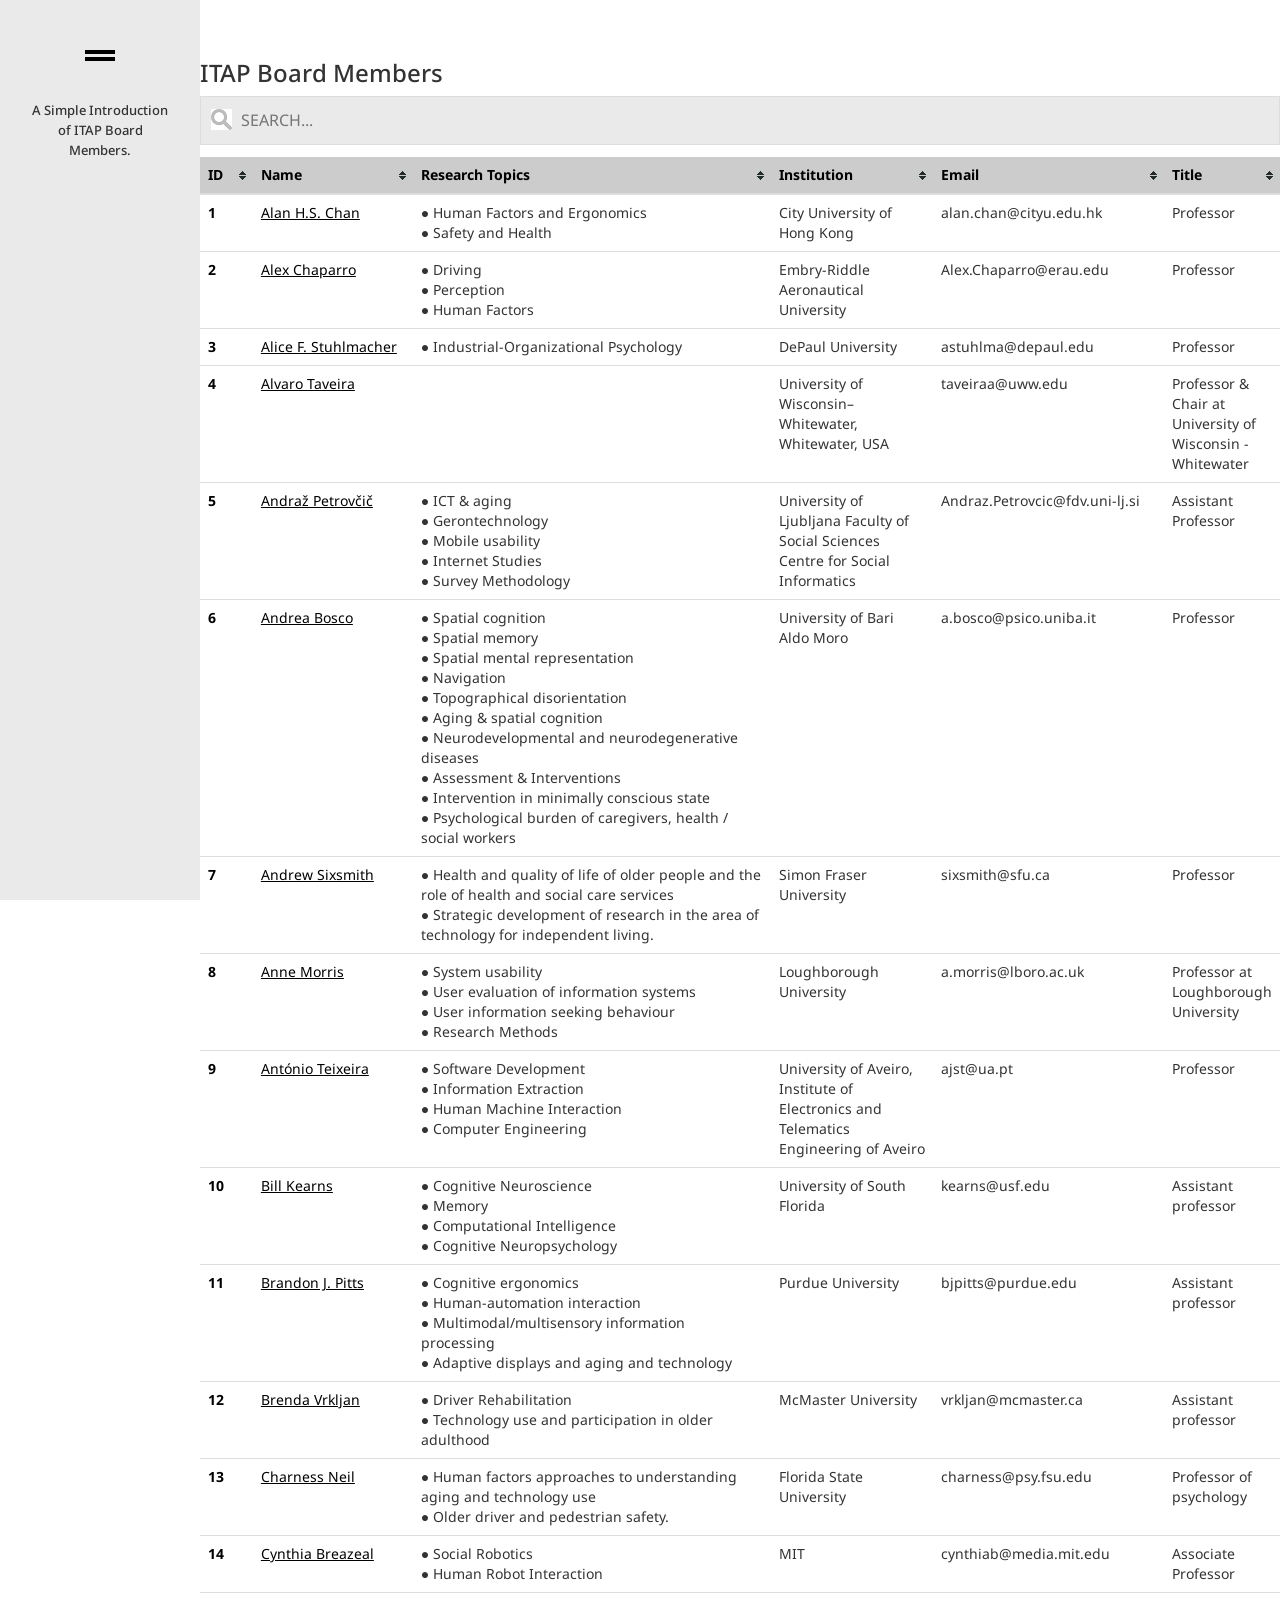
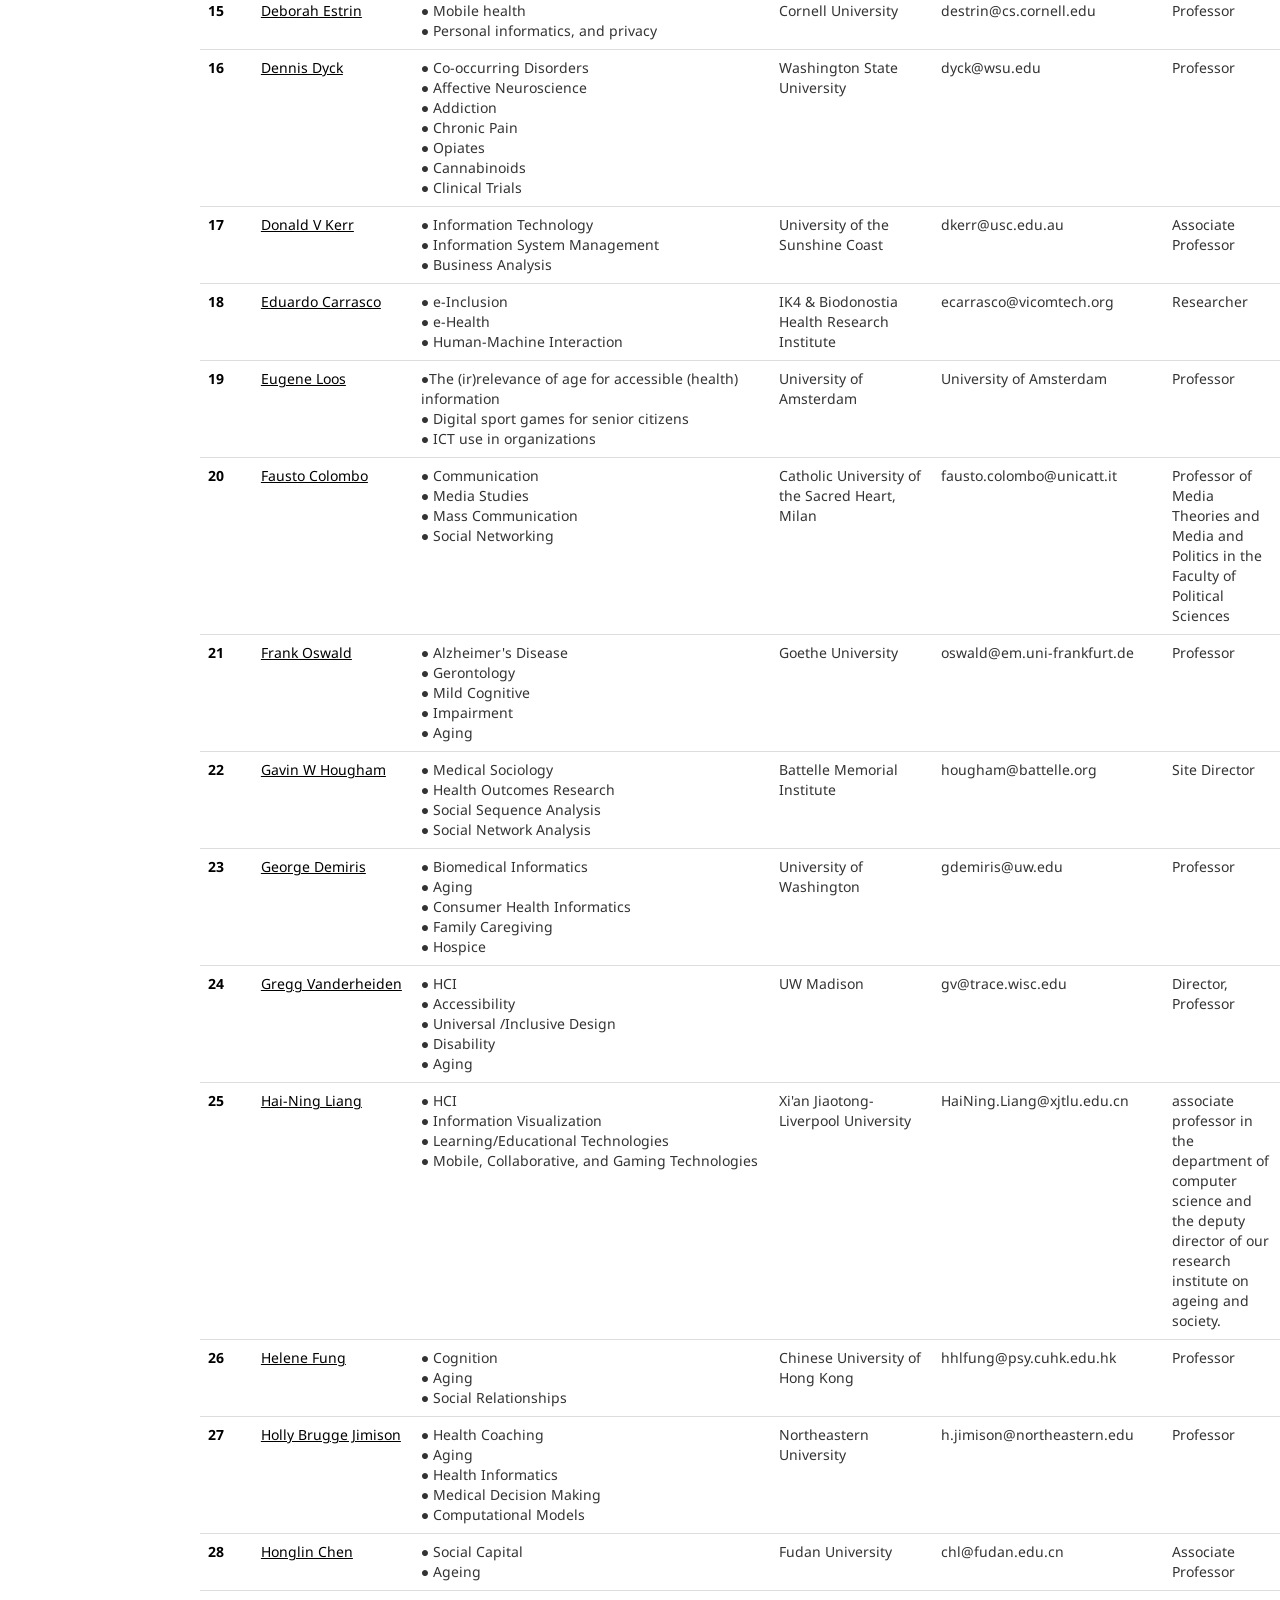
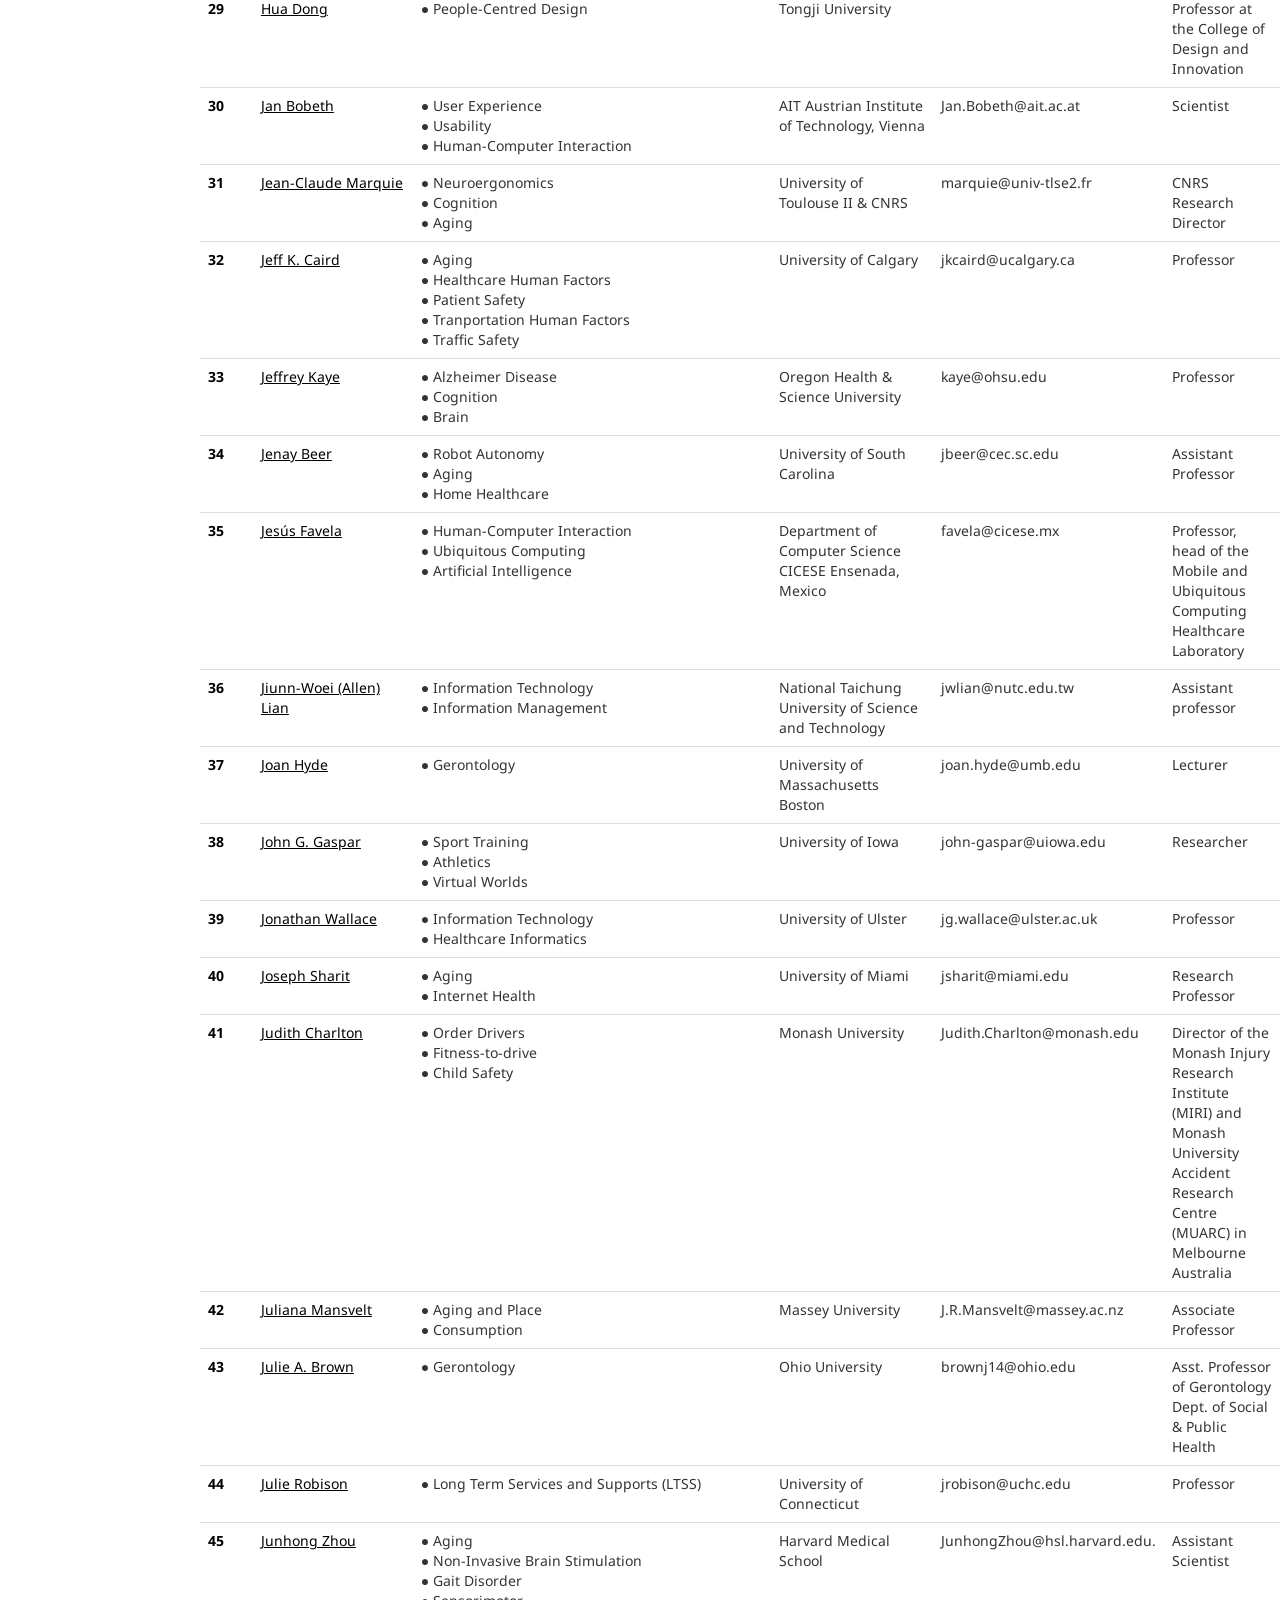
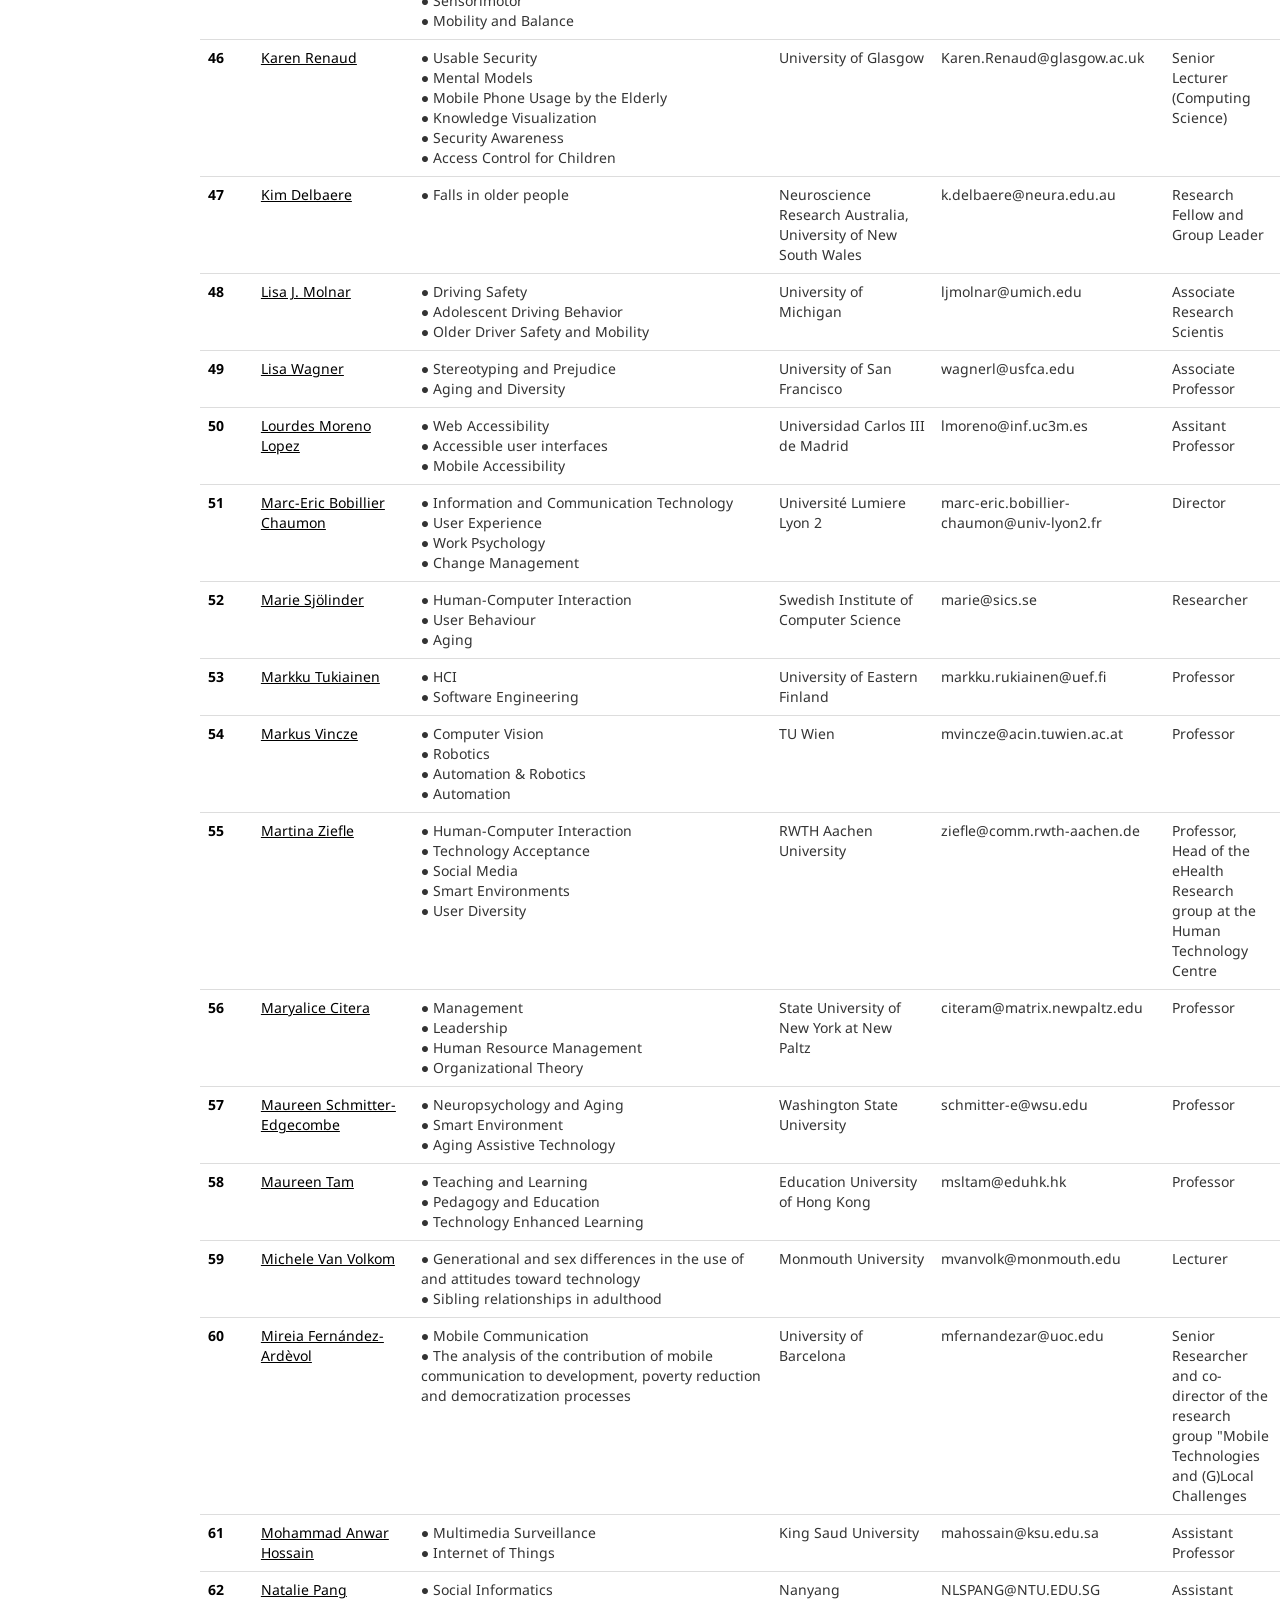
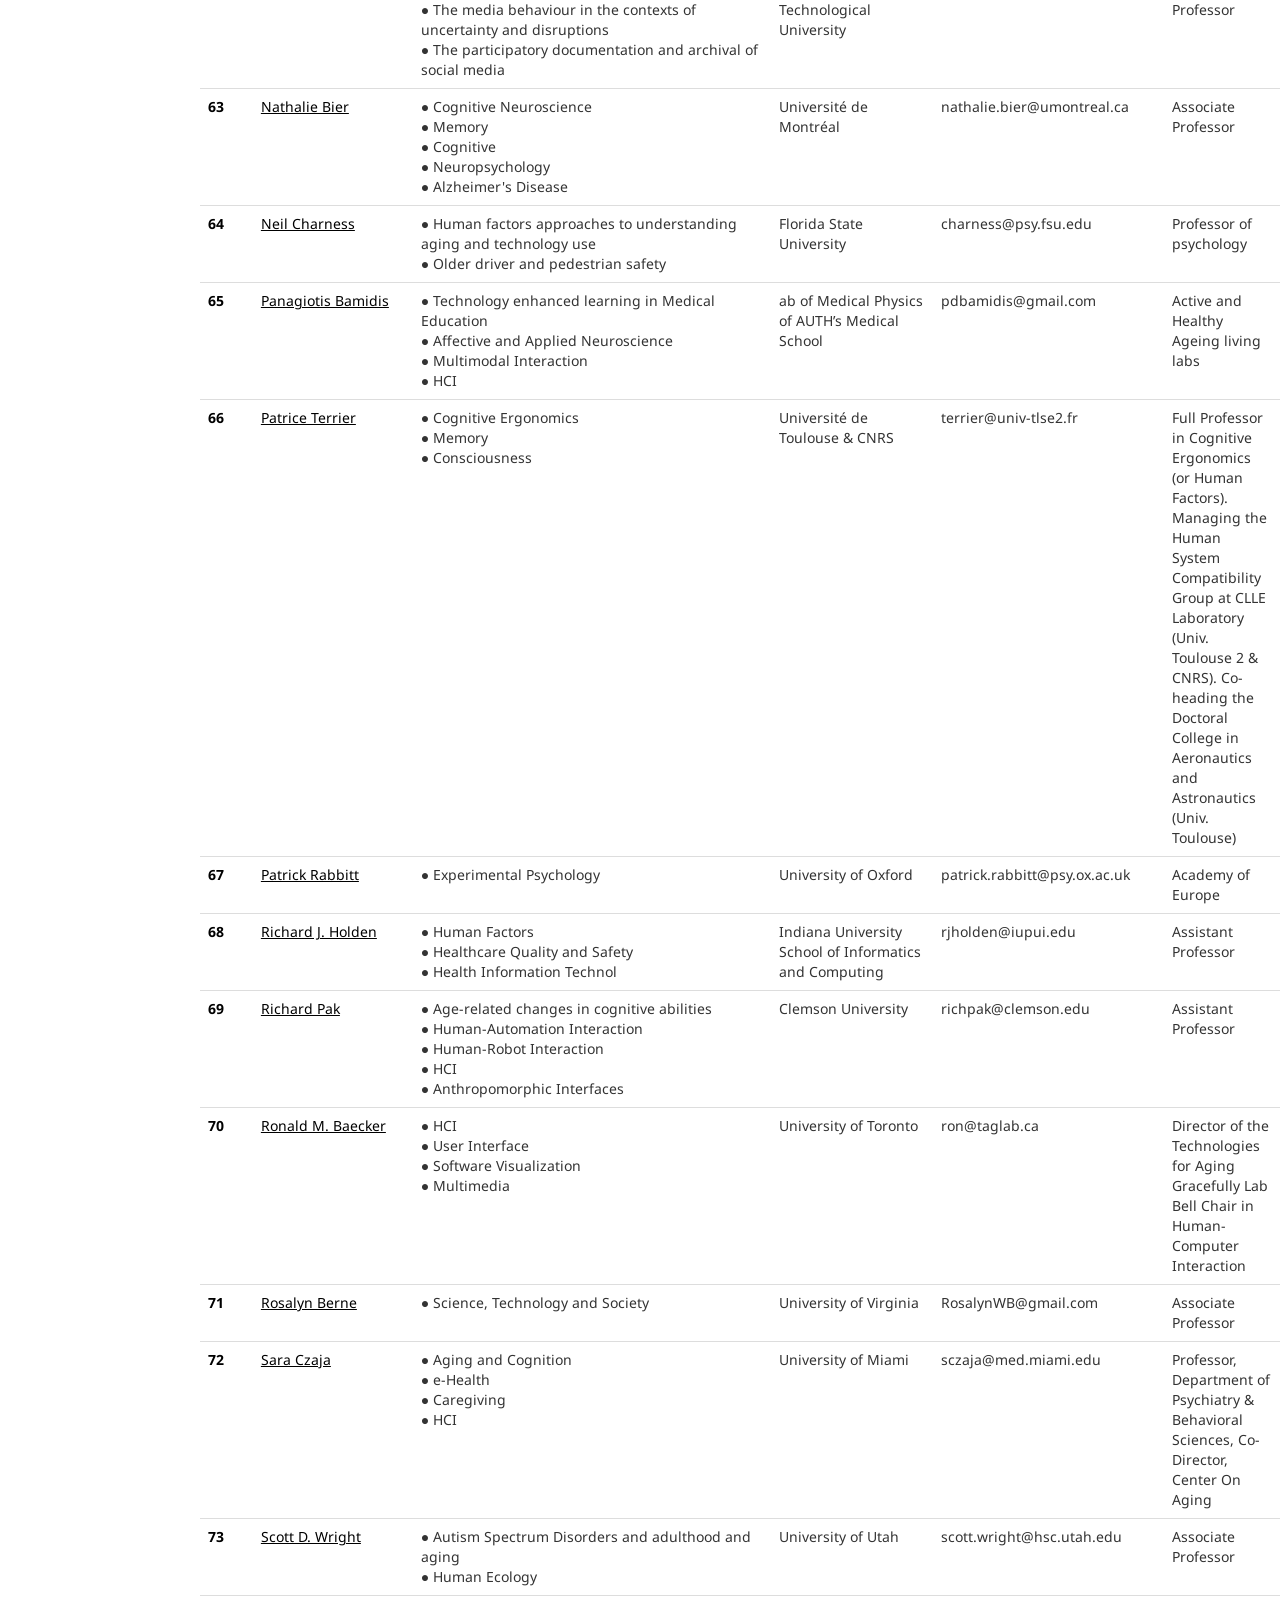
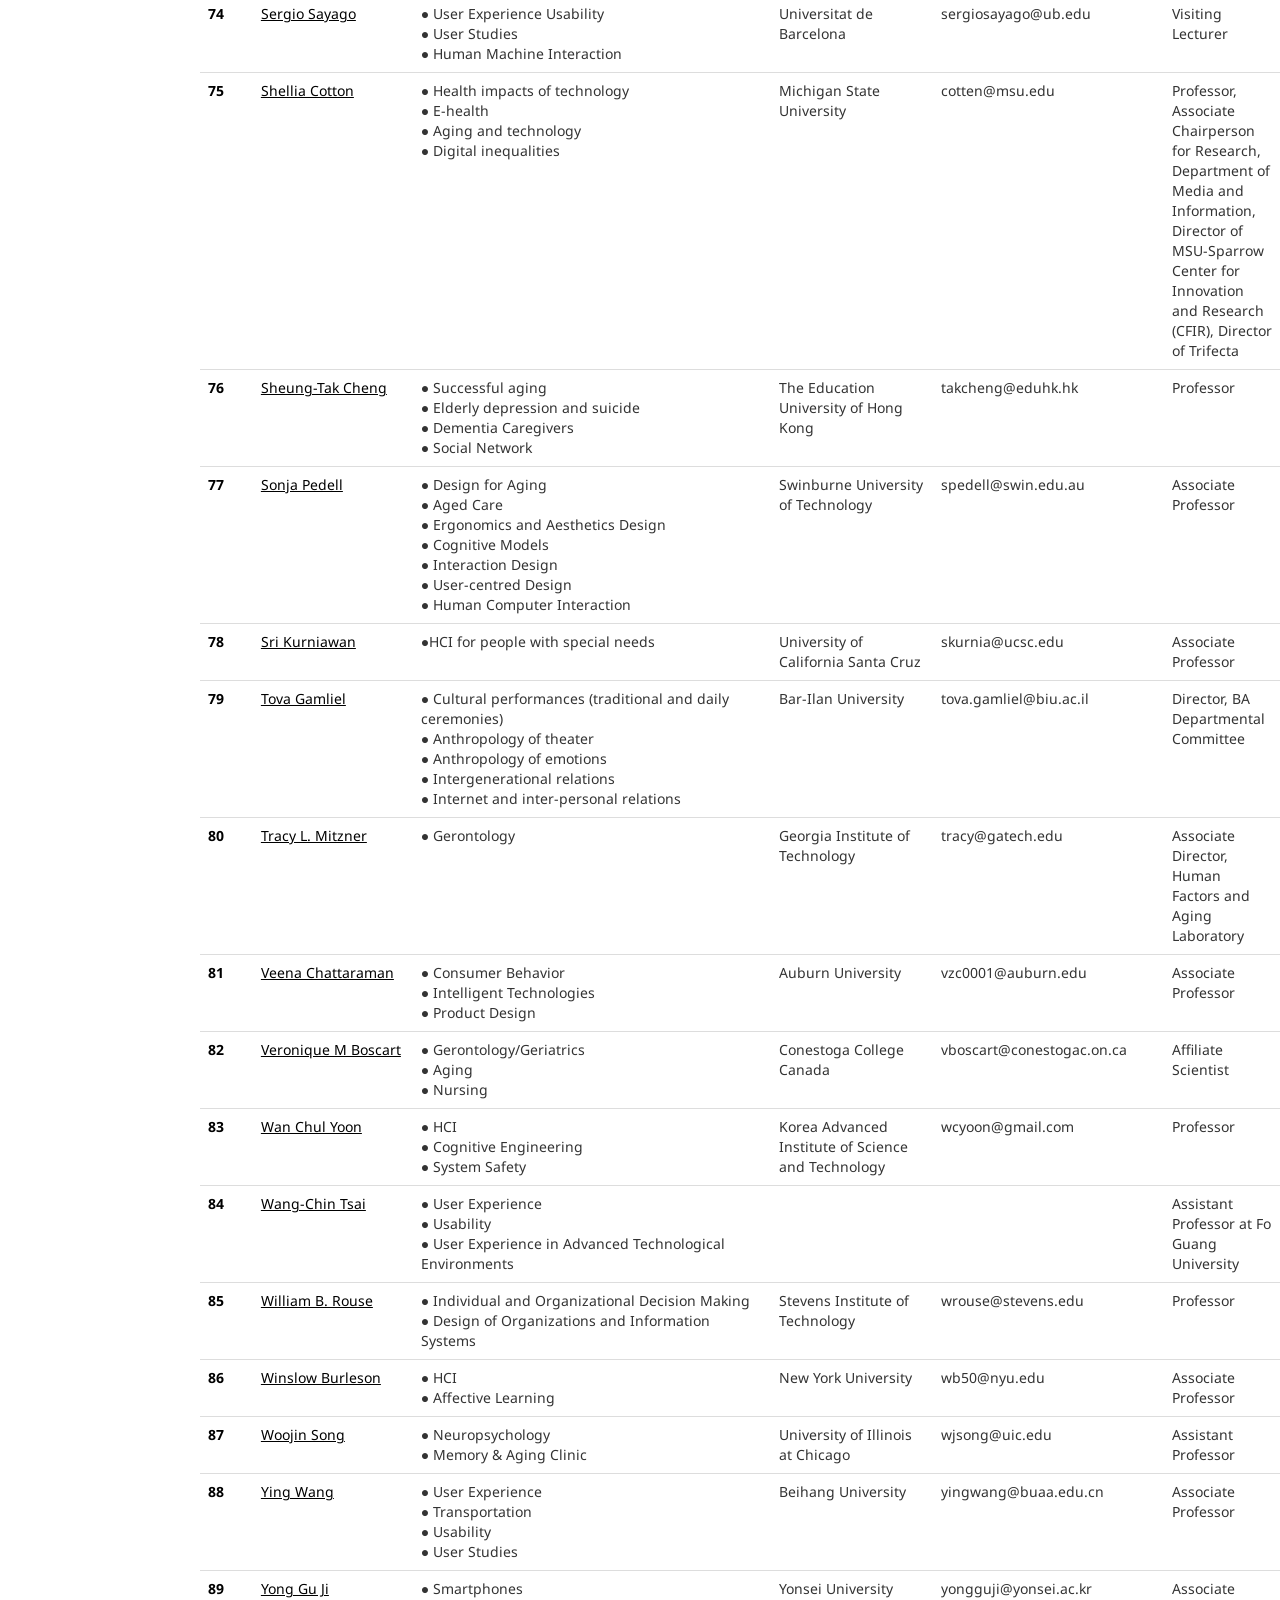
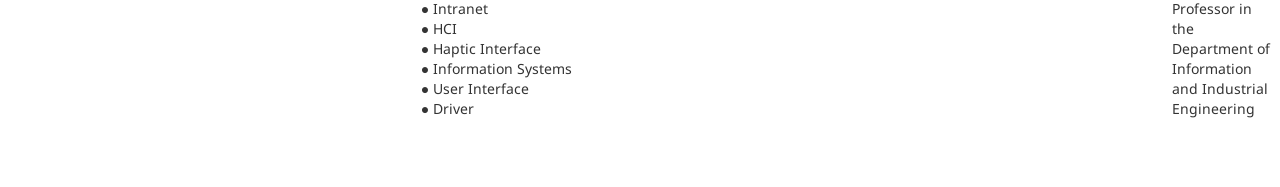
==== commit df191870: "Add files via upload" ====
--- a/index.html
+++ b/index.html
@@ -9,7 +9,7 @@
     <meta http-equiv="X-UA-Compatible" content="IE=edge" />
 	  <meta name="keywords" content="" />
 	  <meta name="description" content="" />
-    <link rel="shortcut icon" type="image/png" href="images/favicon.png"/>
+    <!-- <link rel="shortcut icon" type="image/png" href="images/favicon.png"/> -->
     <!-- <script src="js/jQuery/jquery-2.0.2.min.js"></script> -->
     
     <!-- Favicon --> 
@@ -62,10 +62,10 @@
 
 	
     <!-- / Site Logo -->
-	<div class="site-logo">
+<!-- 	<div class="site-logo">
     	<img src="images/site-logo.png" />
     </div>
-	<!-- \ Site Logo -->
+ -->	<!-- \ Site Logo -->
     
 	
     <!-- / Site Menu -->
@@ -95,7 +95,7 @@
     <div class="site-footer">
 
     
-    	<p>© 2019 ITAP</p>
+    	<!-- <p>© 2019 ITAP</p> -->
     </div>
     <!-- \ Site Footer -->
     
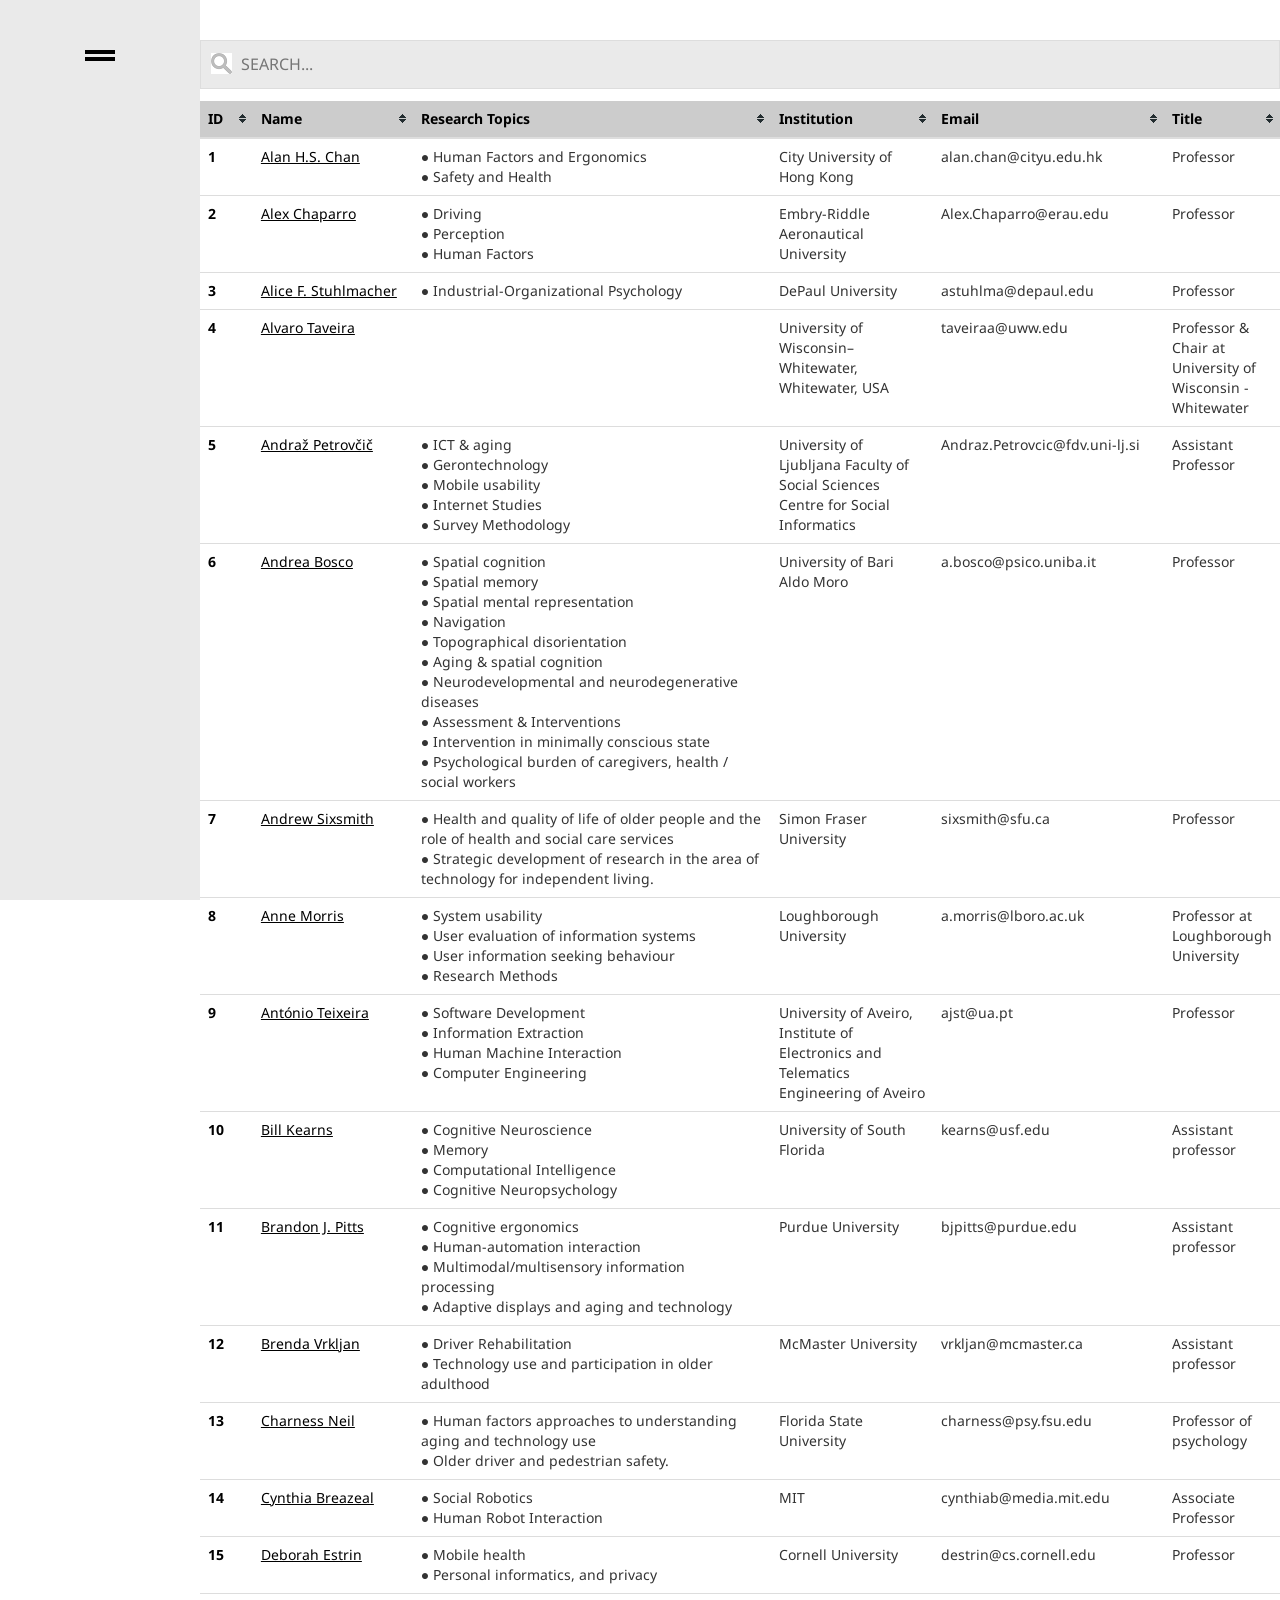
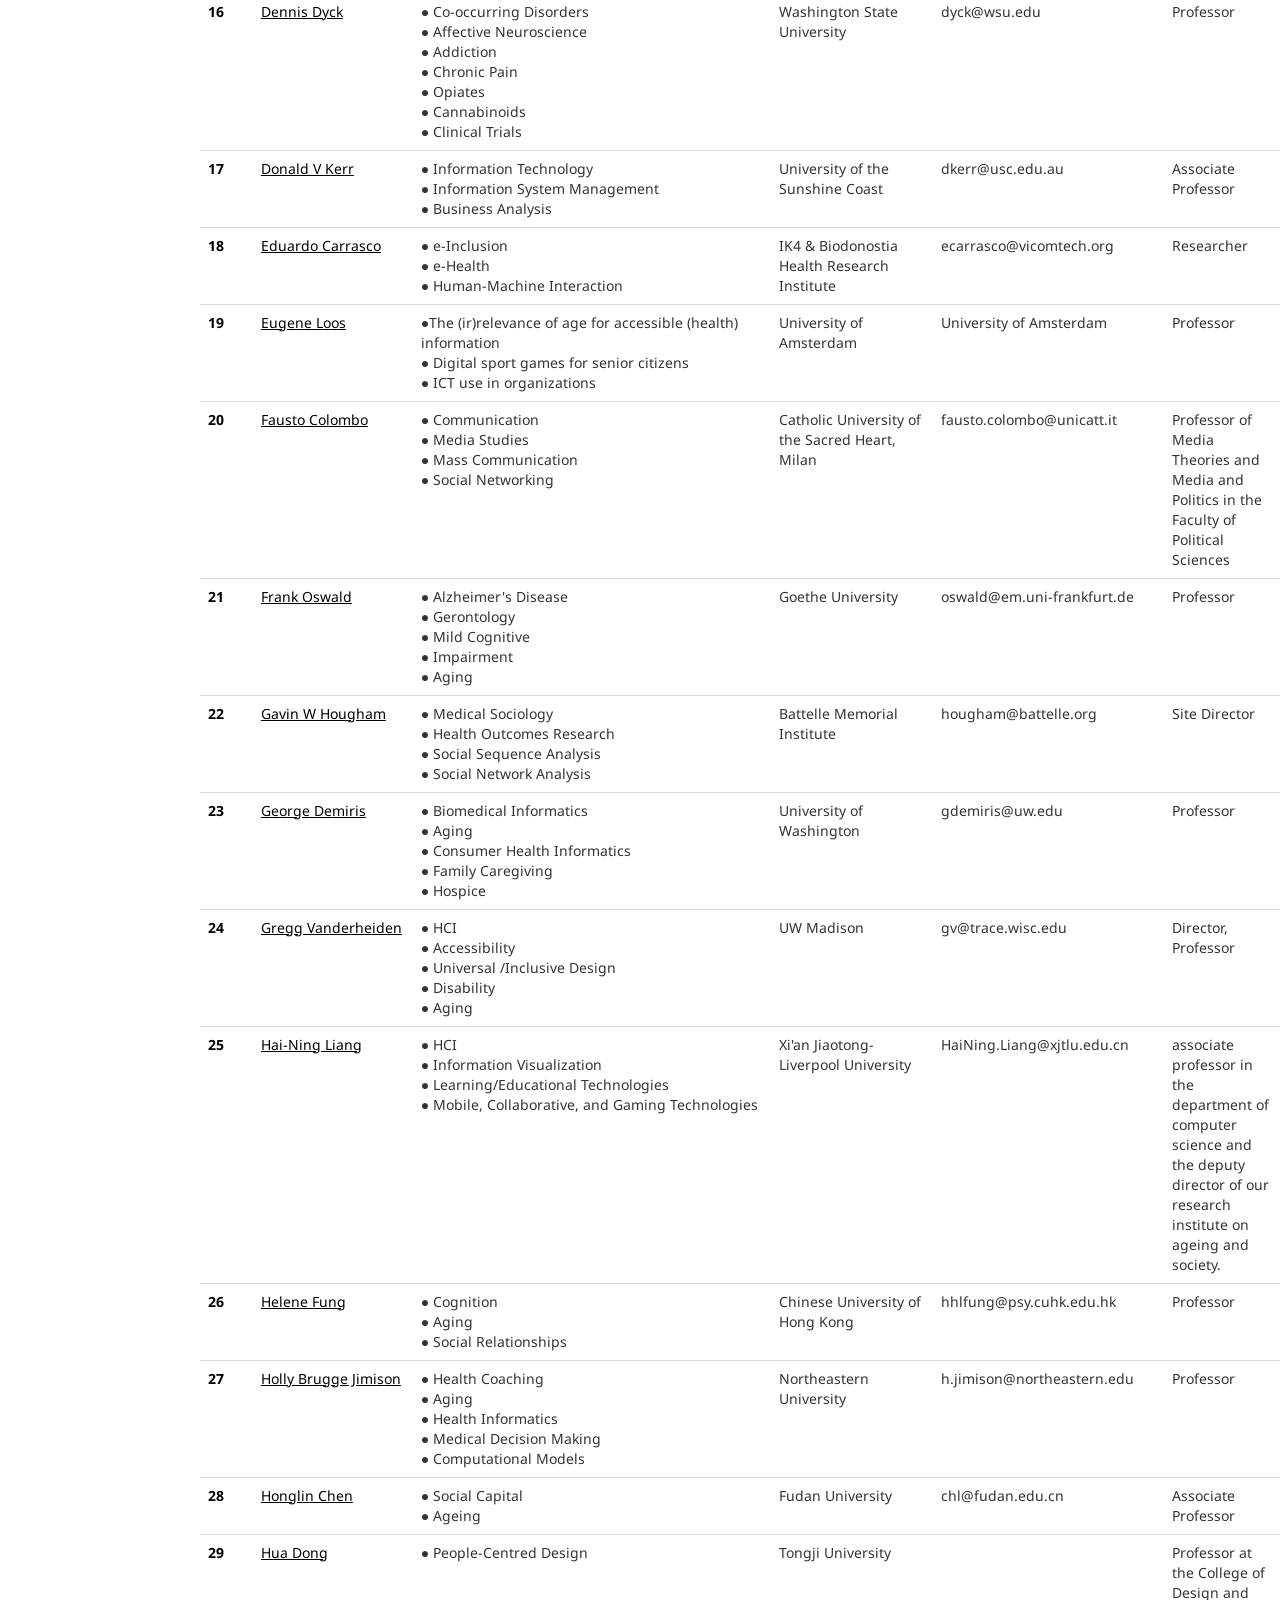
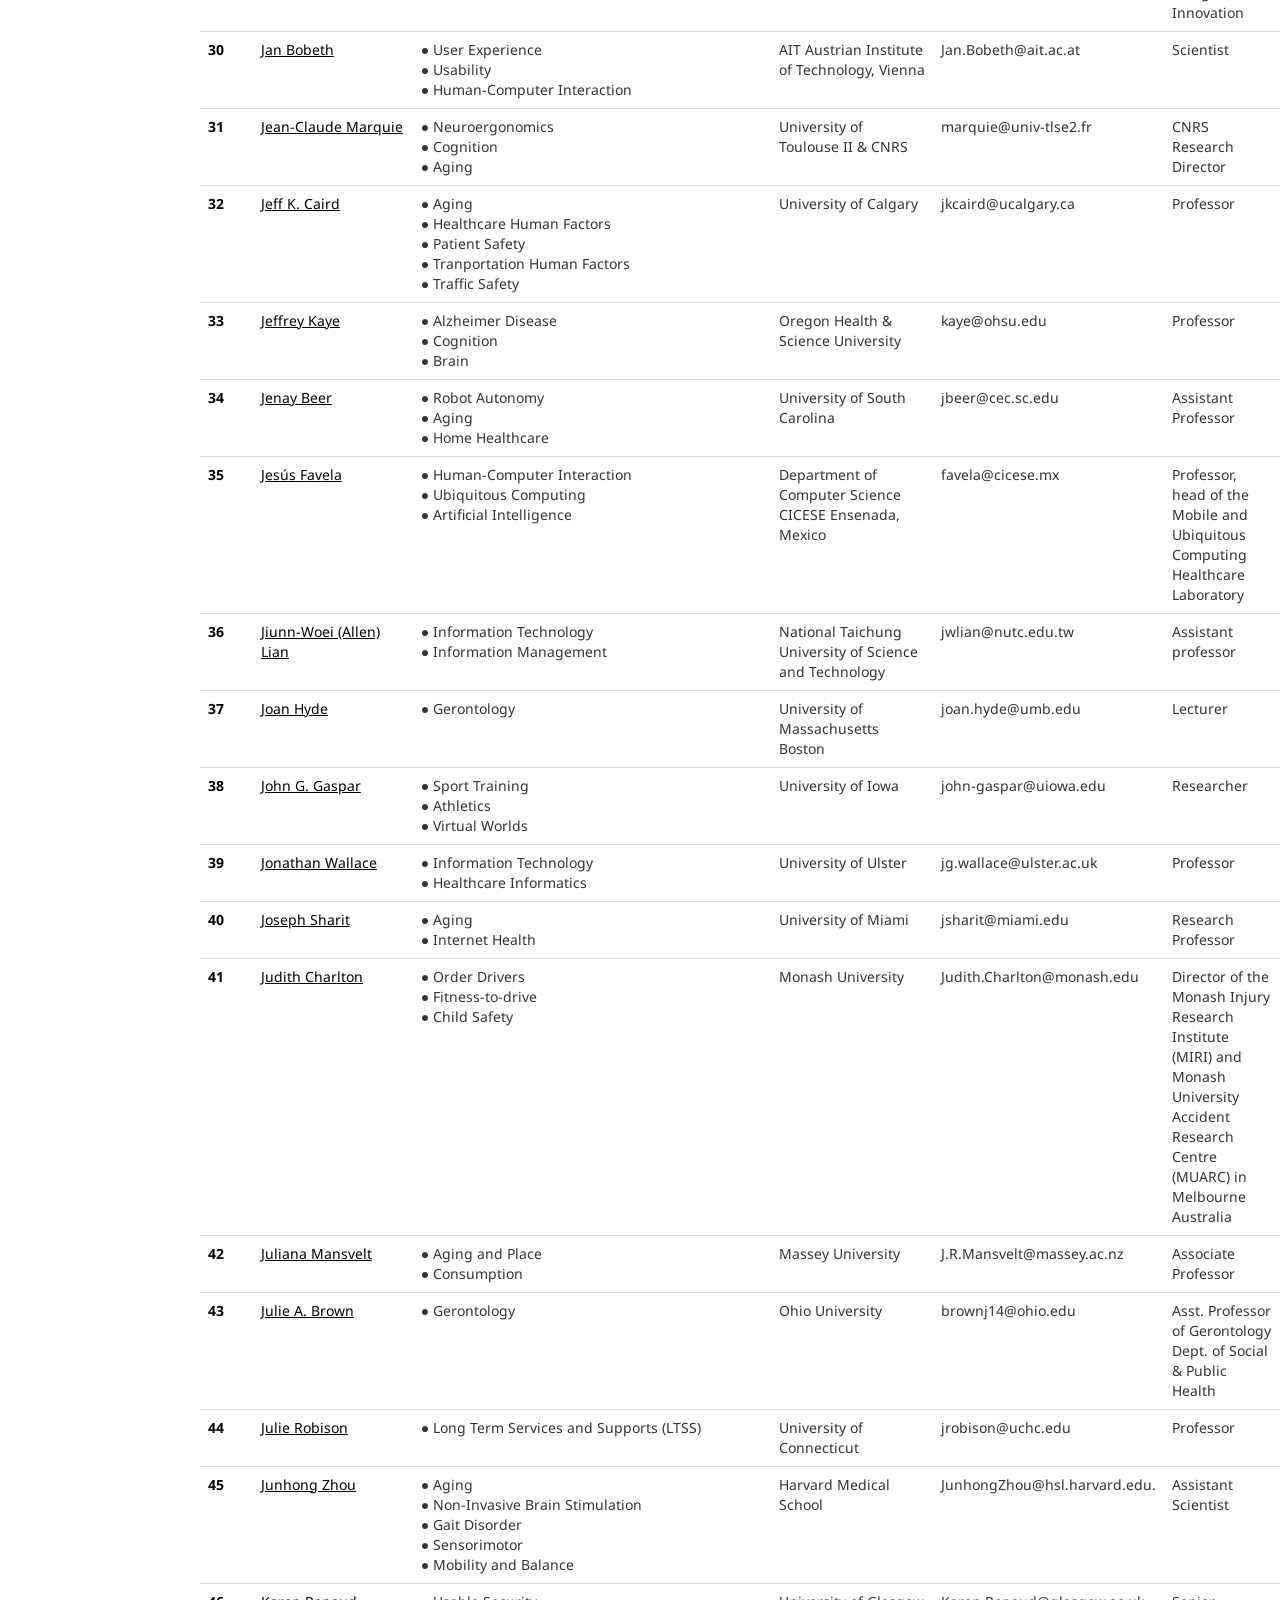
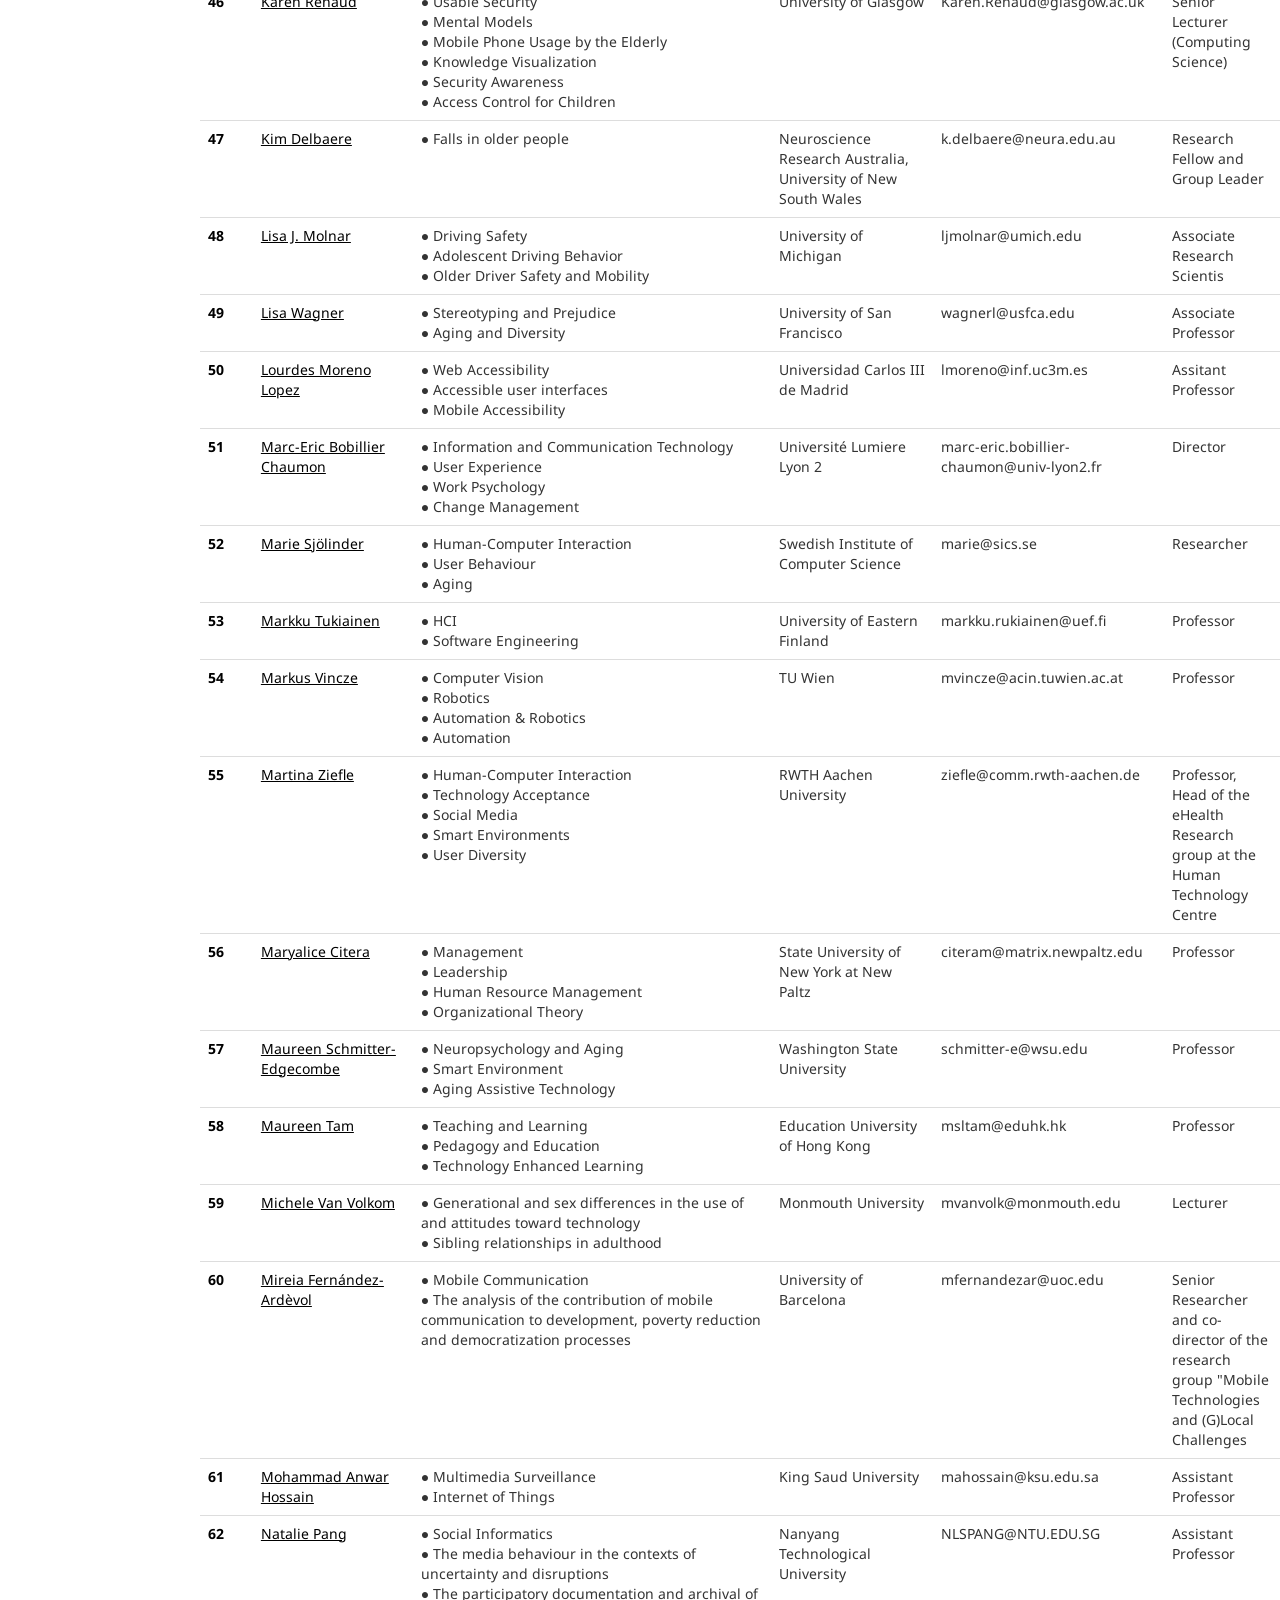
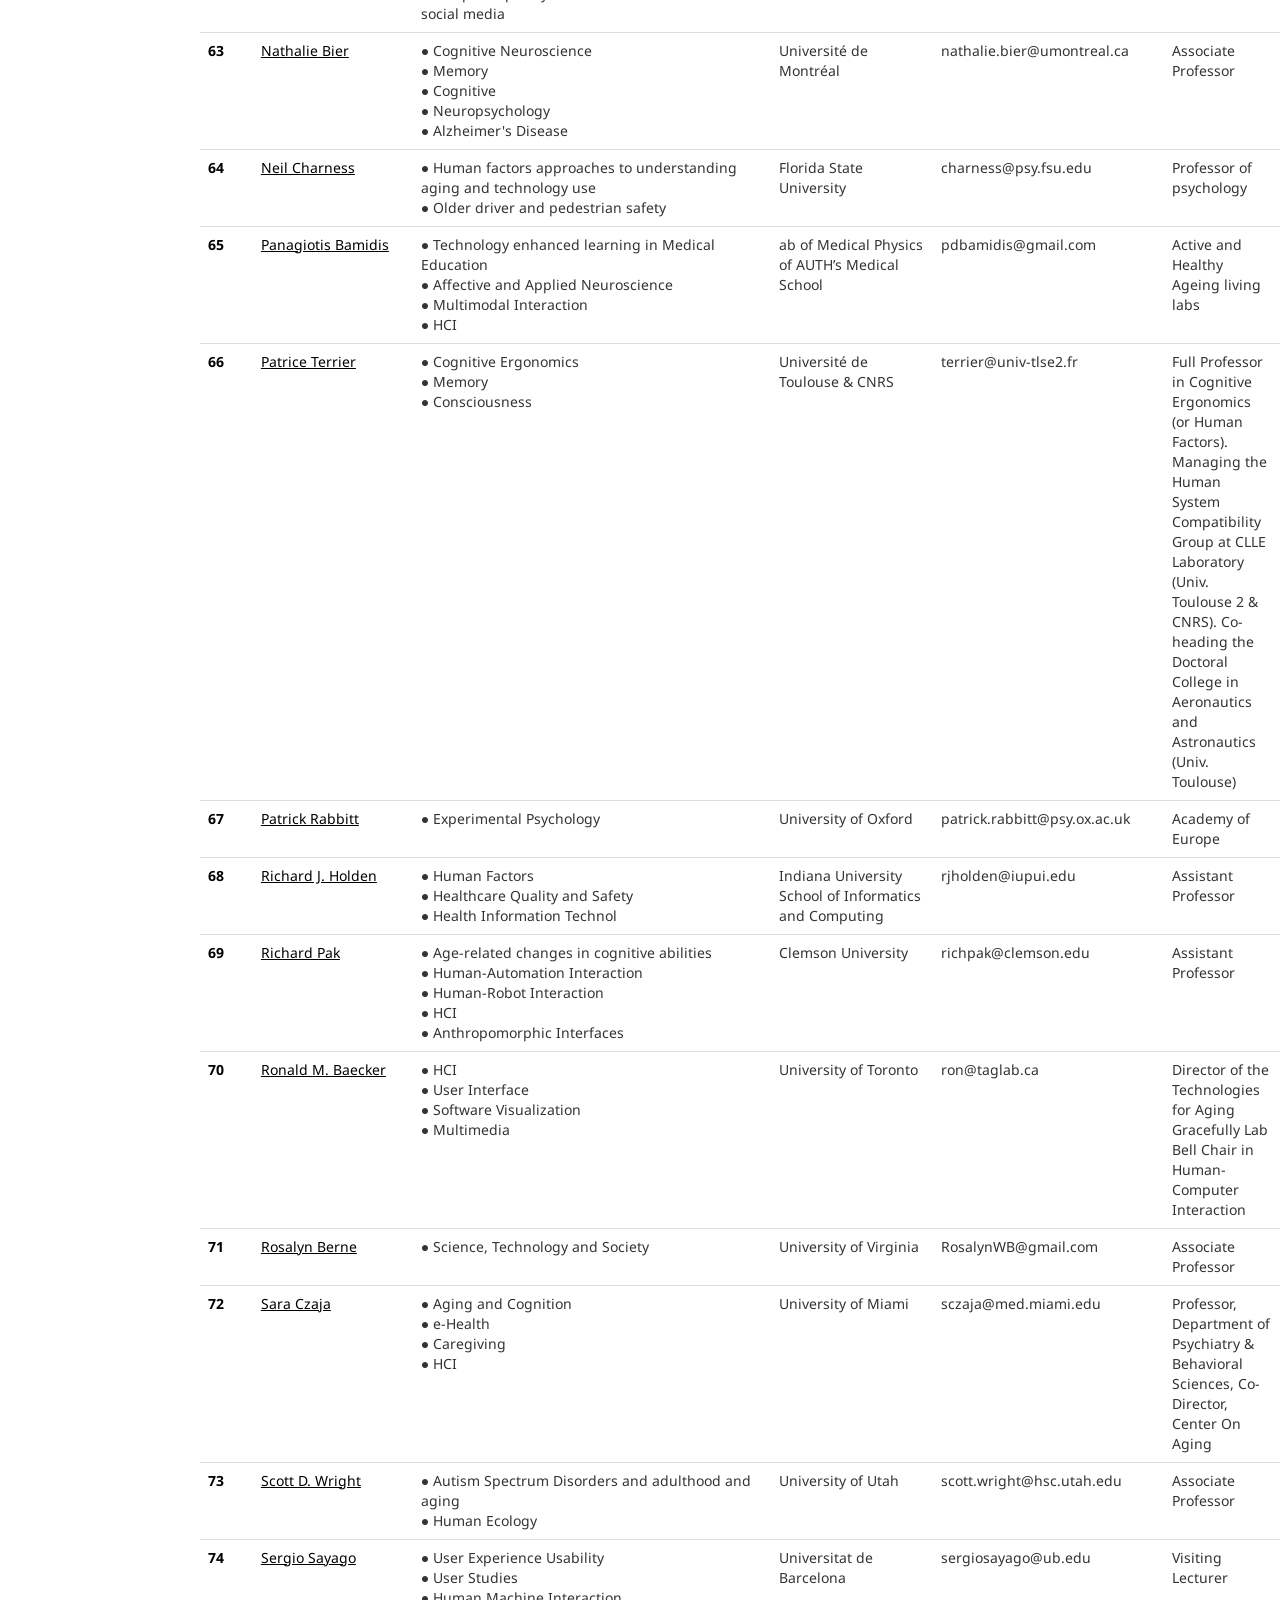
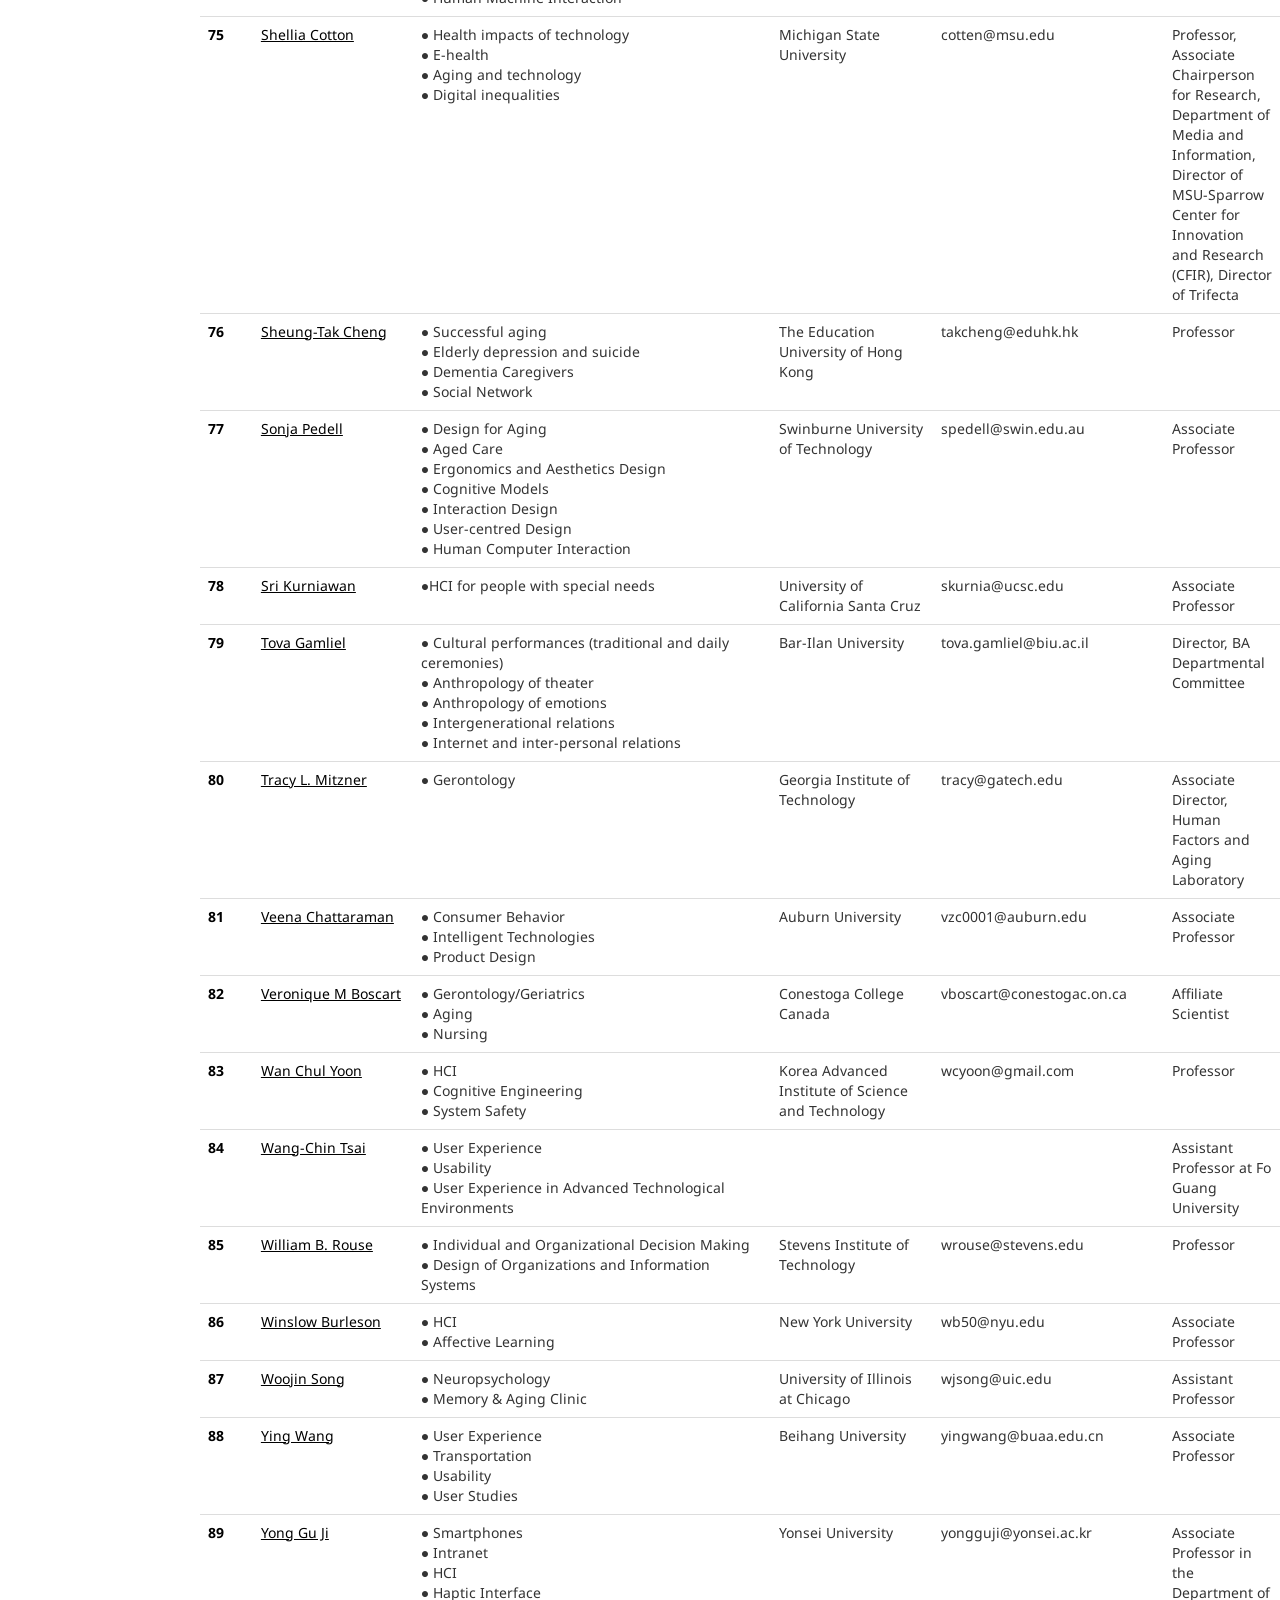
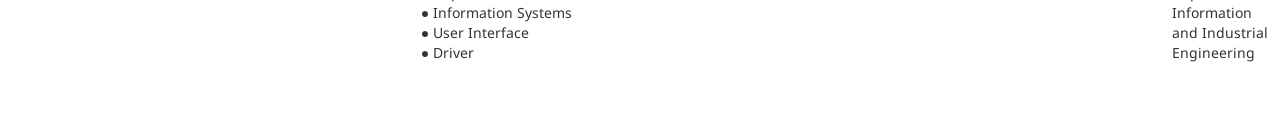
==== commit c26cf31f: "Add files via upload" ====
--- a/index.html
+++ b/index.html
@@ -4,7 +4,7 @@
 
 <head>
 
-	  <title>ITAP Board Members</title>
+	  <!-- <title>ITAP Board Members</title> -->
 	  <meta charset="utf-8">
     <meta http-equiv="X-UA-Compatible" content="IE=edge" />
 	  <meta name="keywords" content="" />
@@ -85,9 +85,9 @@
     
 	
     <!-- / Site Description -->
-    <h1>
+<!--     <h1>
     A Simple Introduction of ITAP Board Members.
-    </h1>
+    </h1> -->
 	<!-- \ Site Description -->
     
     
@@ -108,7 +108,7 @@
 	<div class="inner clearfix">
     
         
-        <h3>ITAP Board Members</h3>
+        <!-- <h3>ITAP Board Members</h3> -->
 
 <input type="search" id="myInput" placeholder="SEARCH...">
             <!-- / Table -->
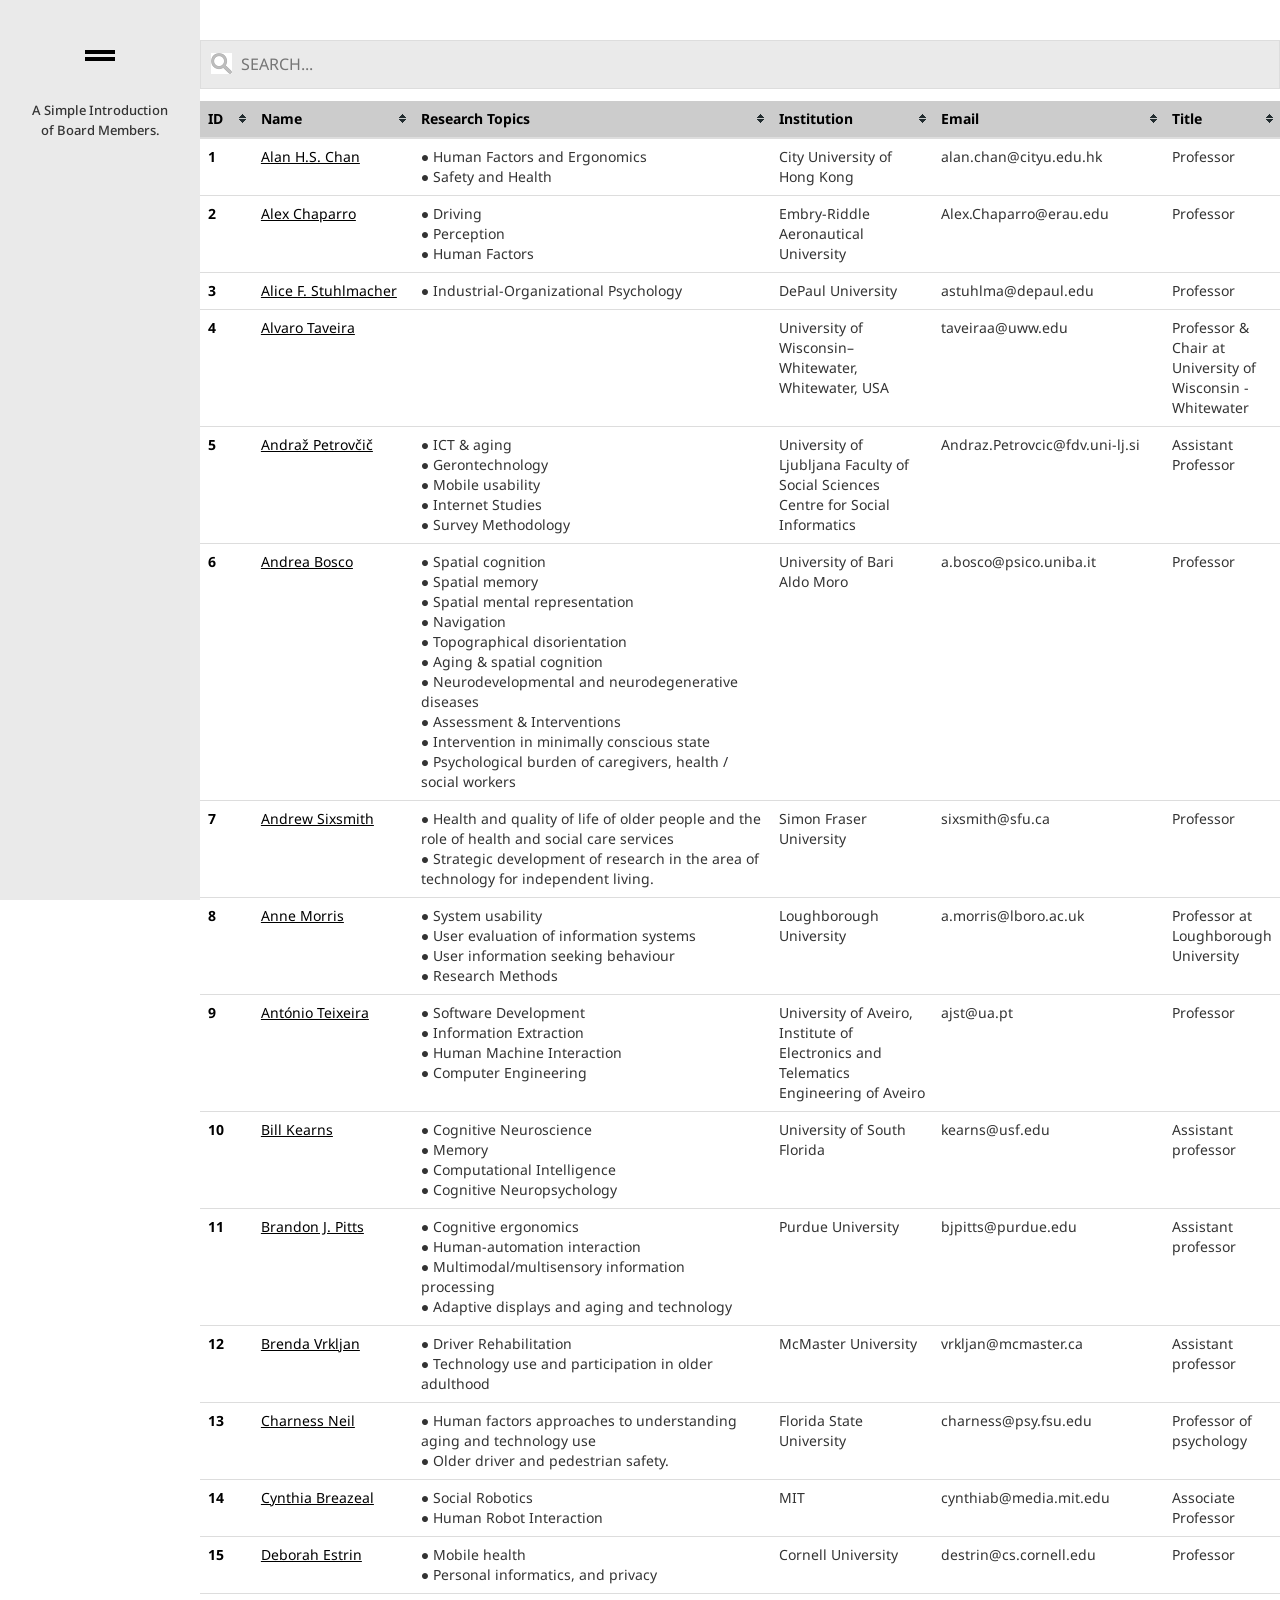
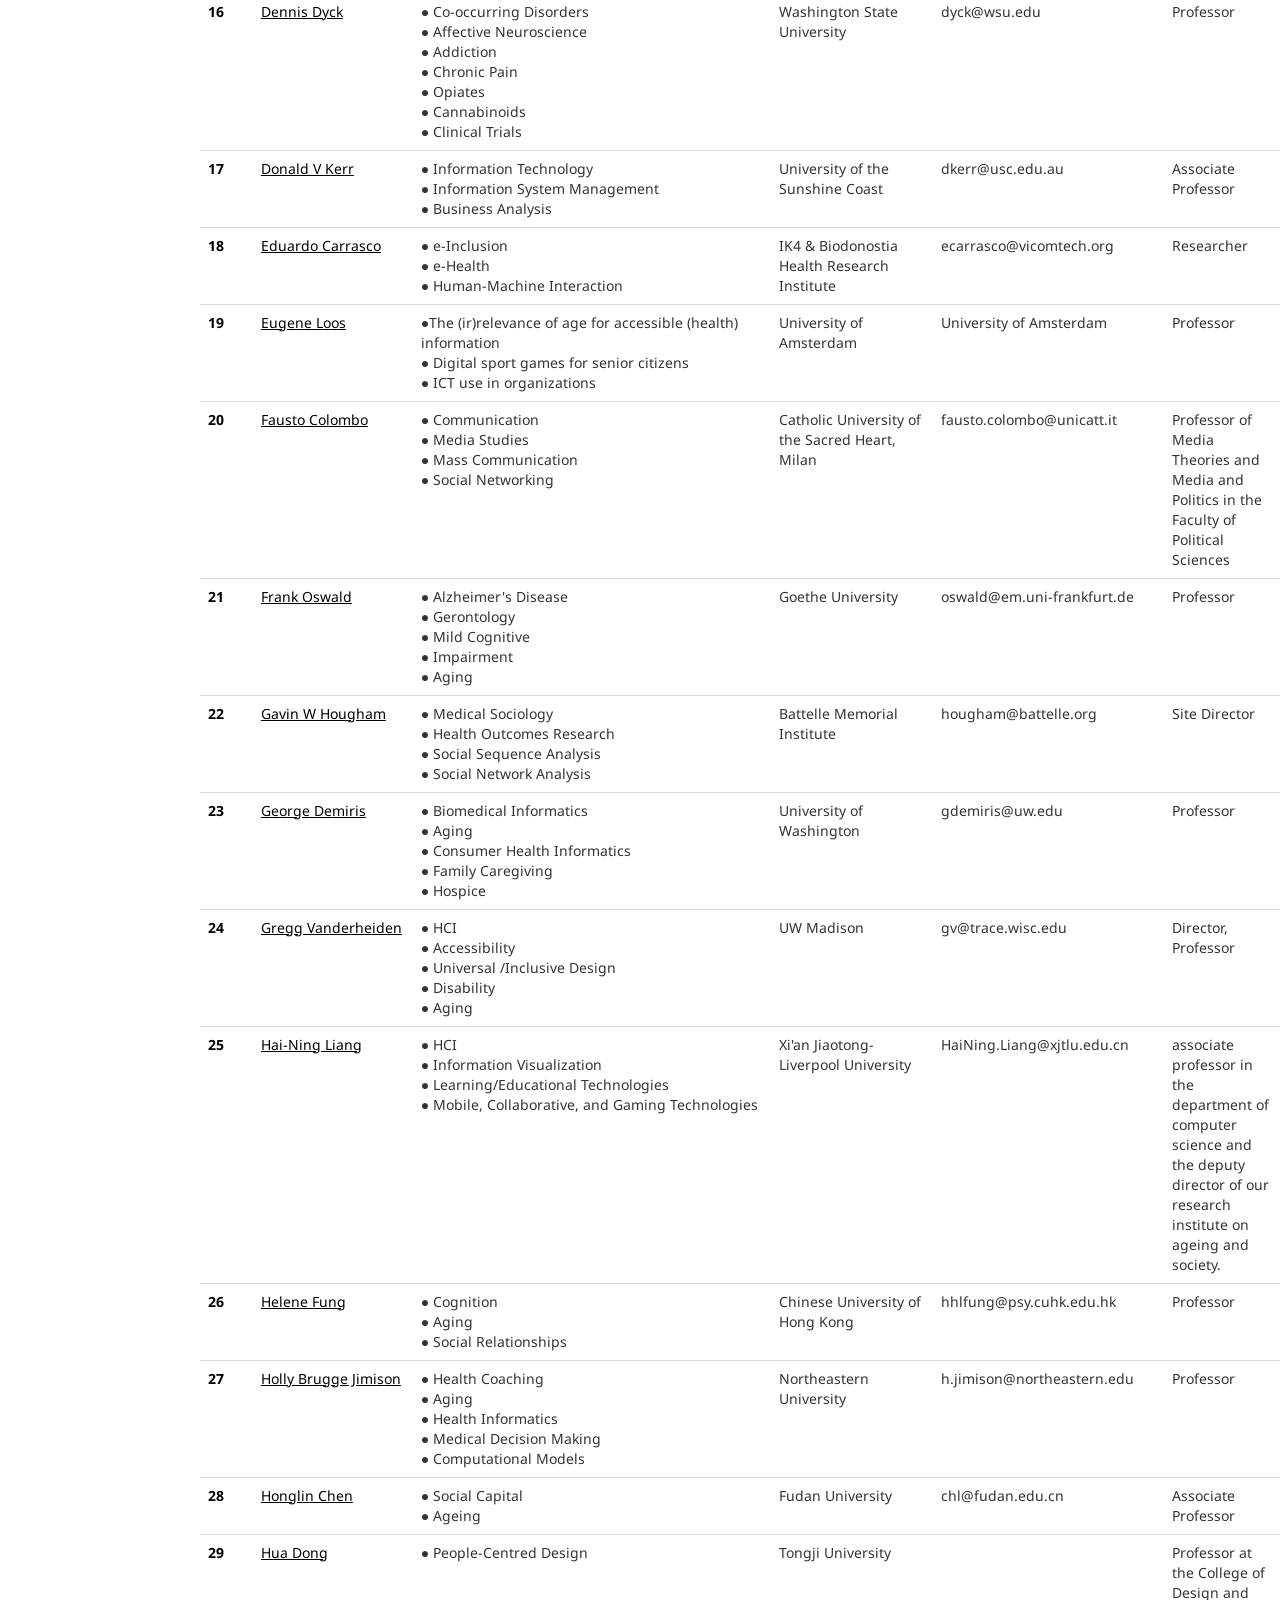
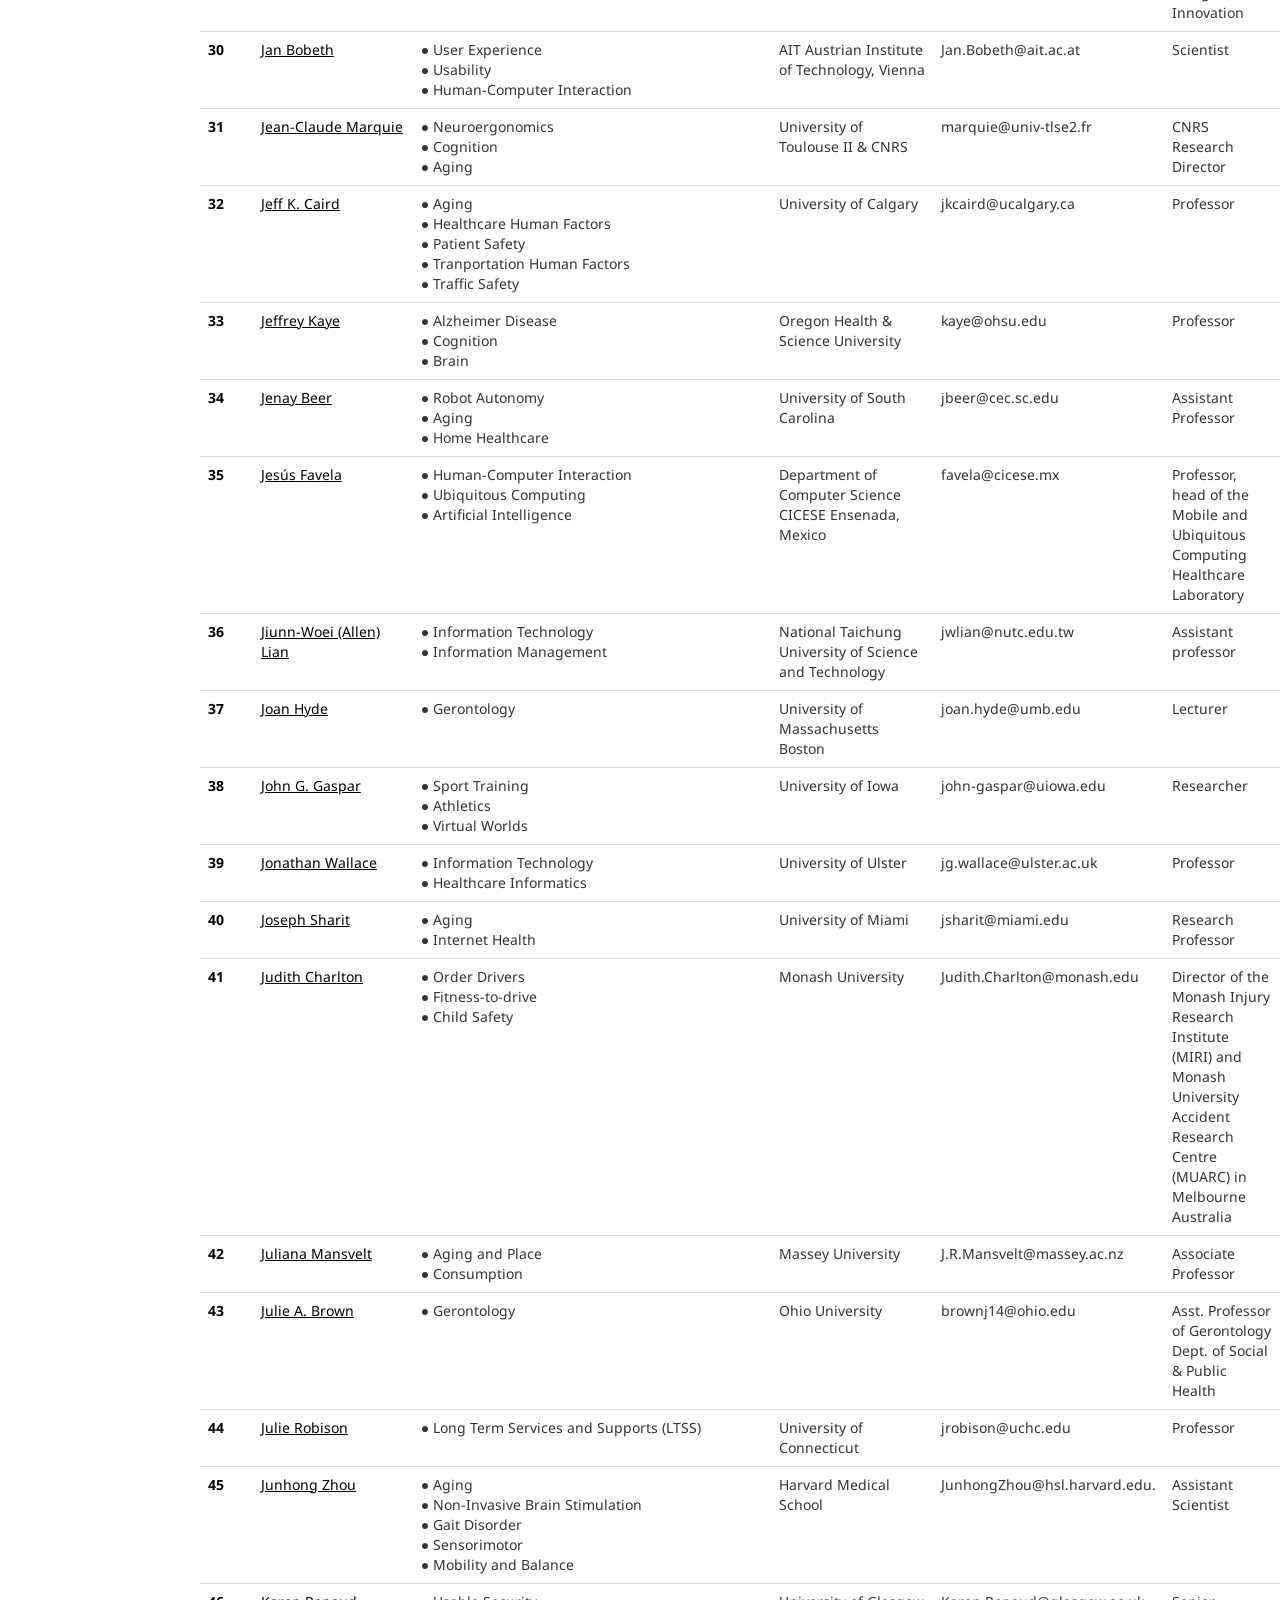
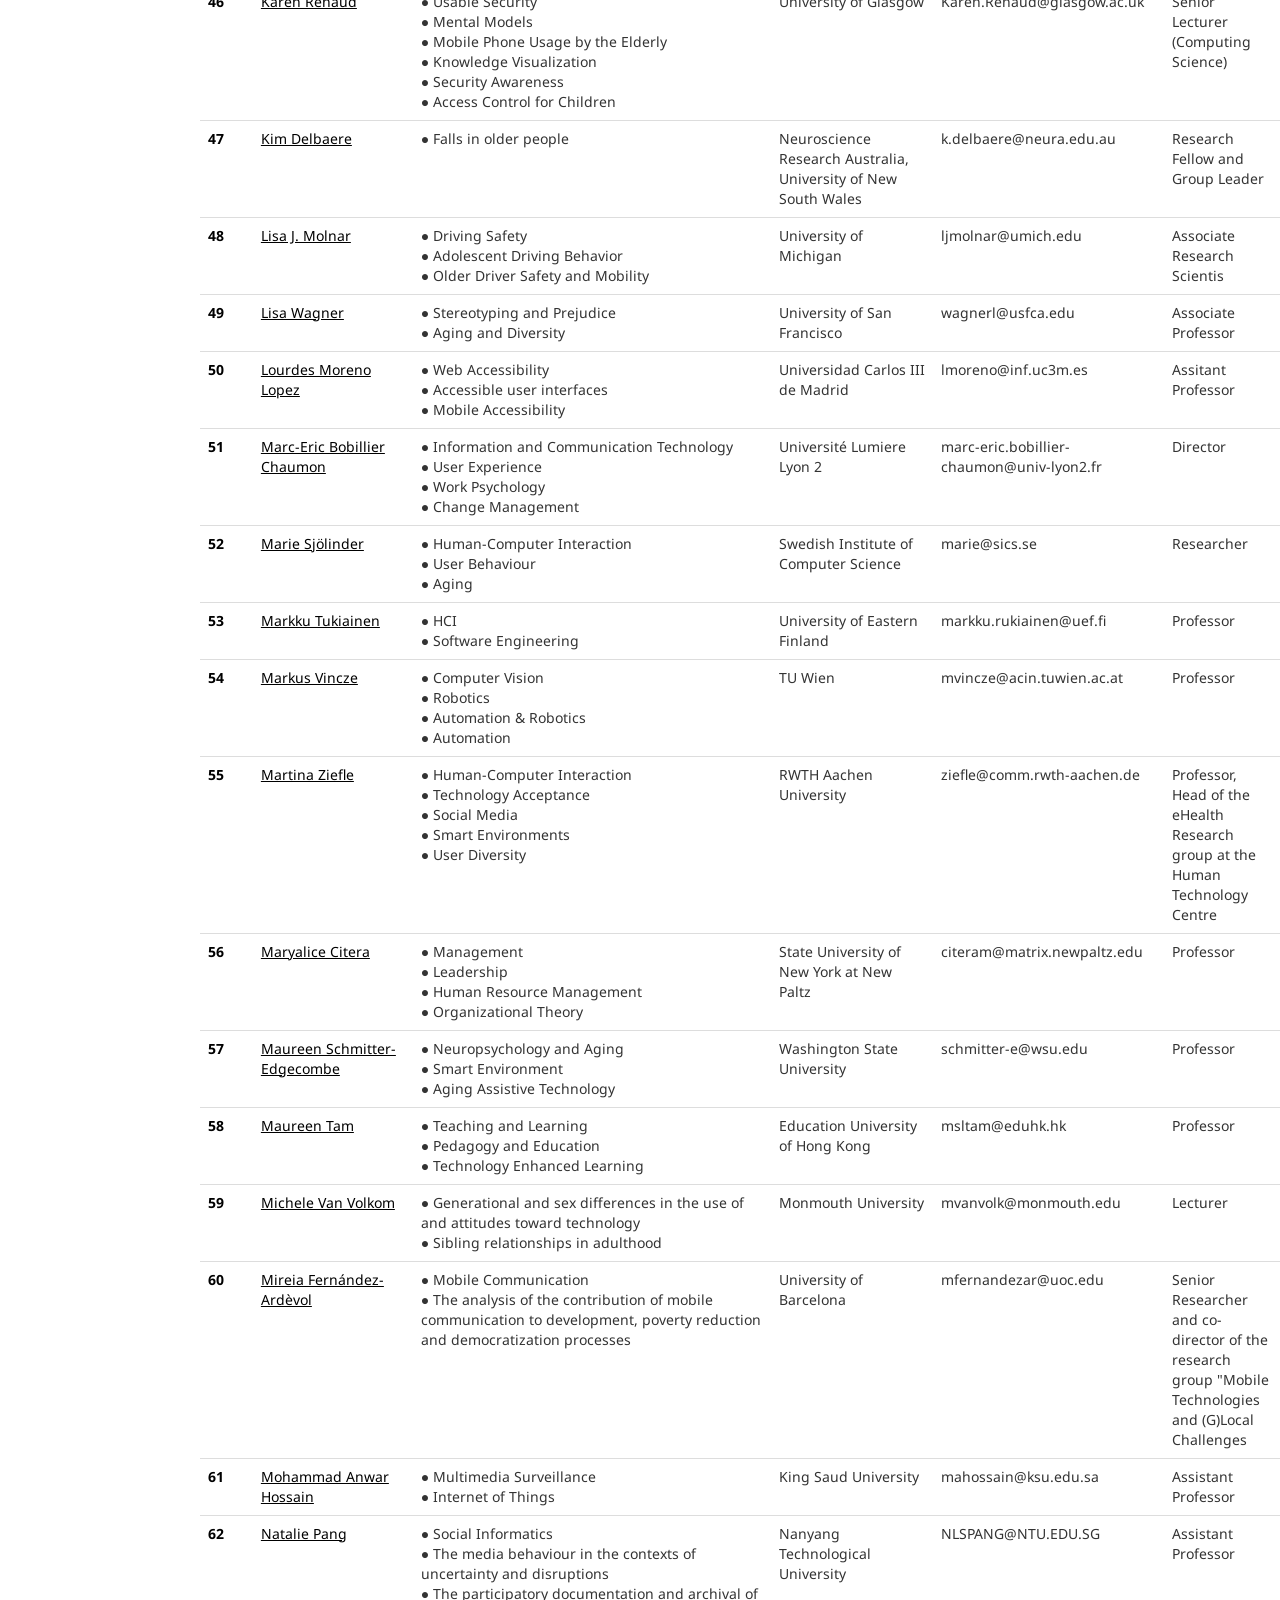
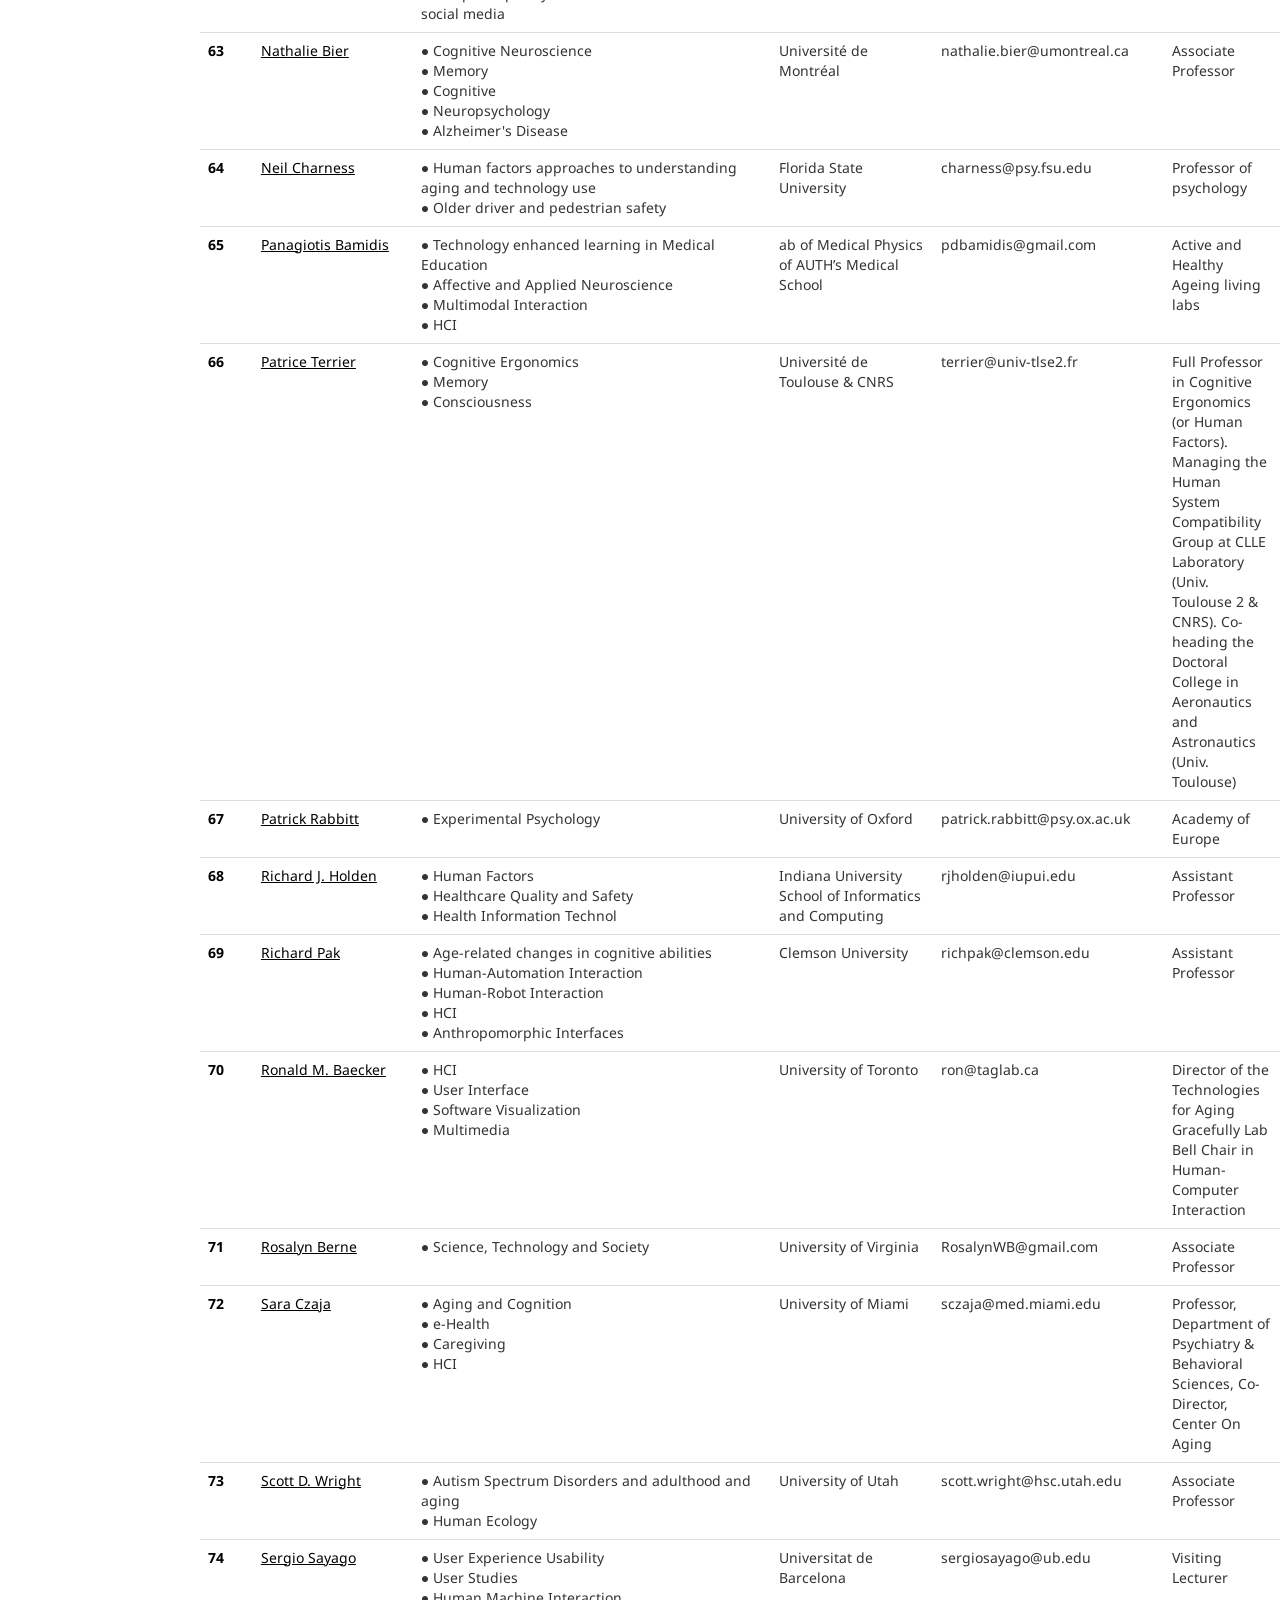
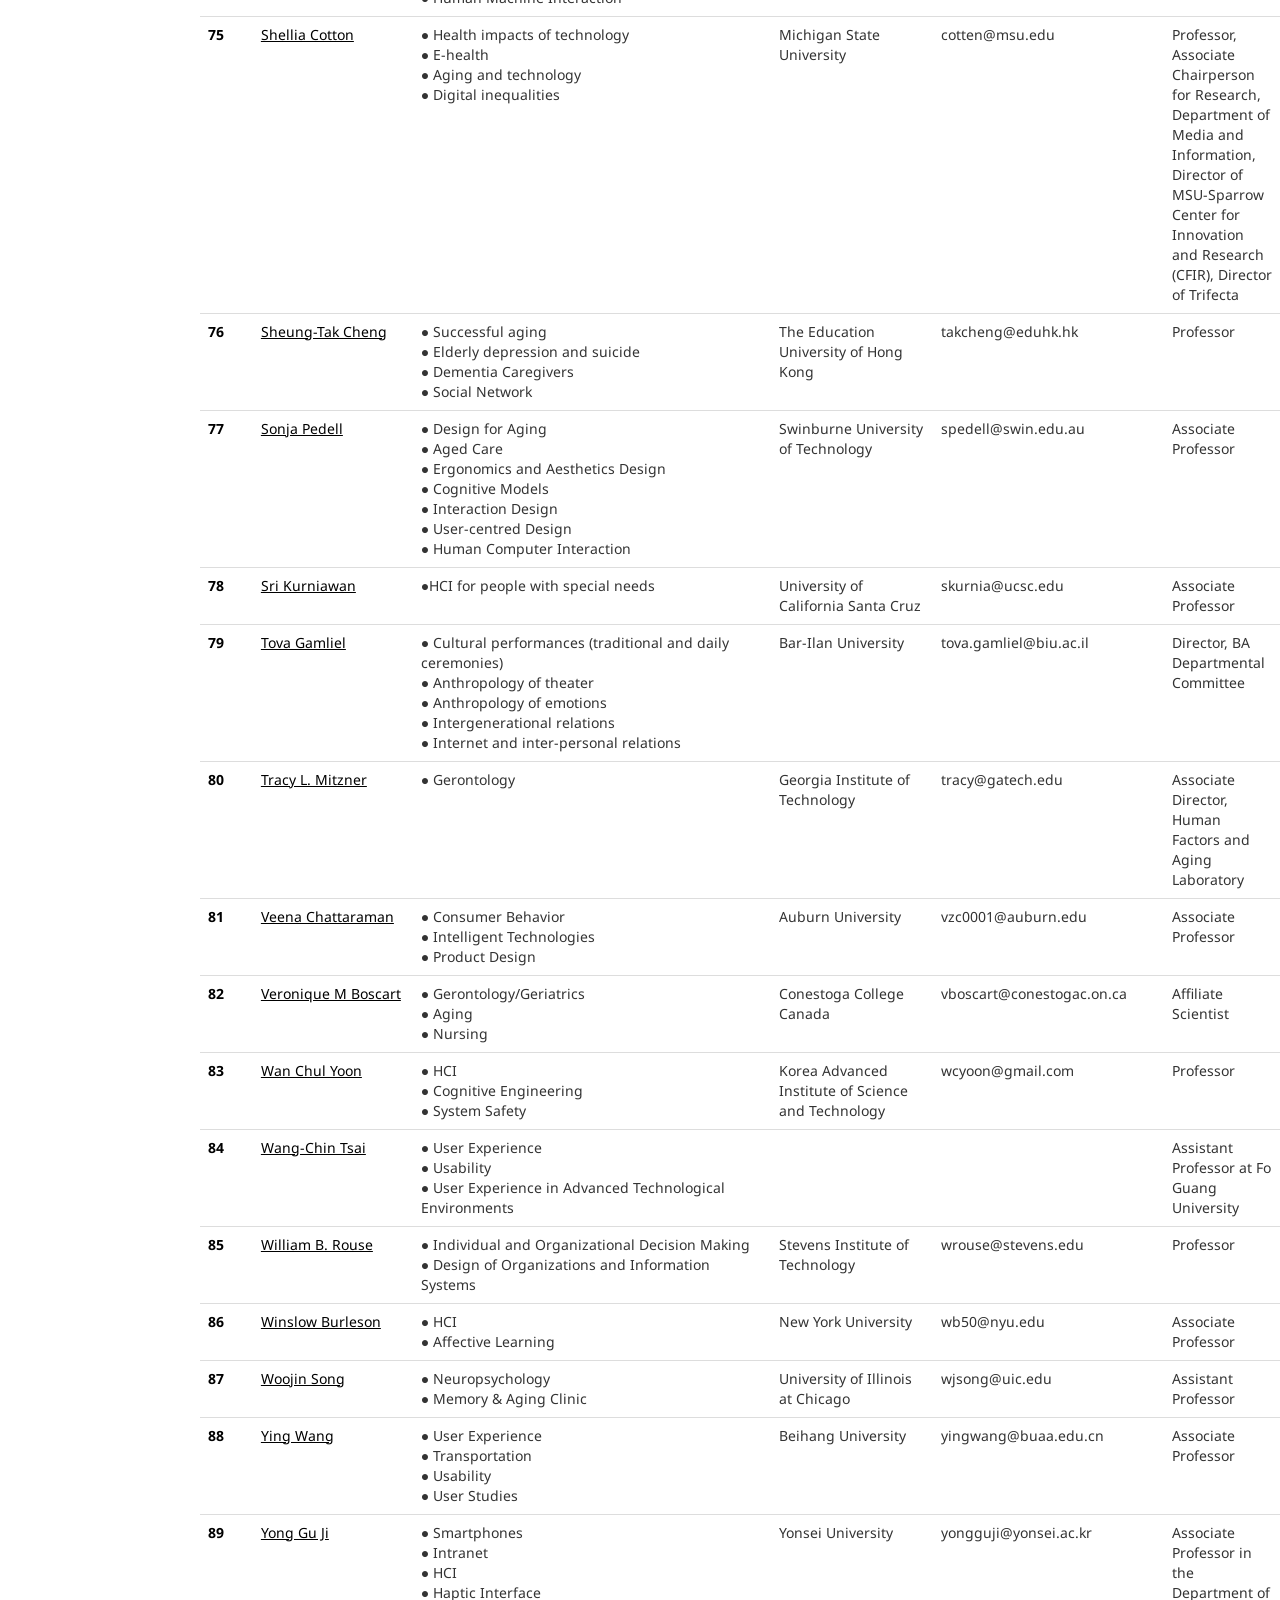
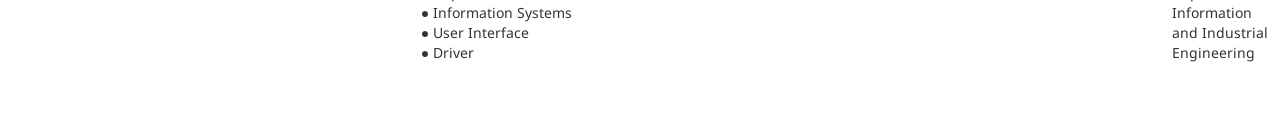
==== commit 95fd14f1: "Add files via upload" ====
--- a/index.html
+++ b/index.html
@@ -4,7 +4,7 @@
 
 <head>
 
-	  <!-- <title>ITAP Board Members</title> -->
+	  <title>Board Members</title>
 	  <meta charset="utf-8">
     <meta http-equiv="X-UA-Compatible" content="IE=edge" />
 	  <meta name="keywords" content="" />
@@ -85,9 +85,9 @@
     
 	
     <!-- / Site Description -->
-<!--     <h1>
-    A Simple Introduction of ITAP Board Members.
-    </h1> -->
+    <h1>
+    A Simple Introduction of Board Members.
+    </h1>
 	<!-- \ Site Description -->
     
     
